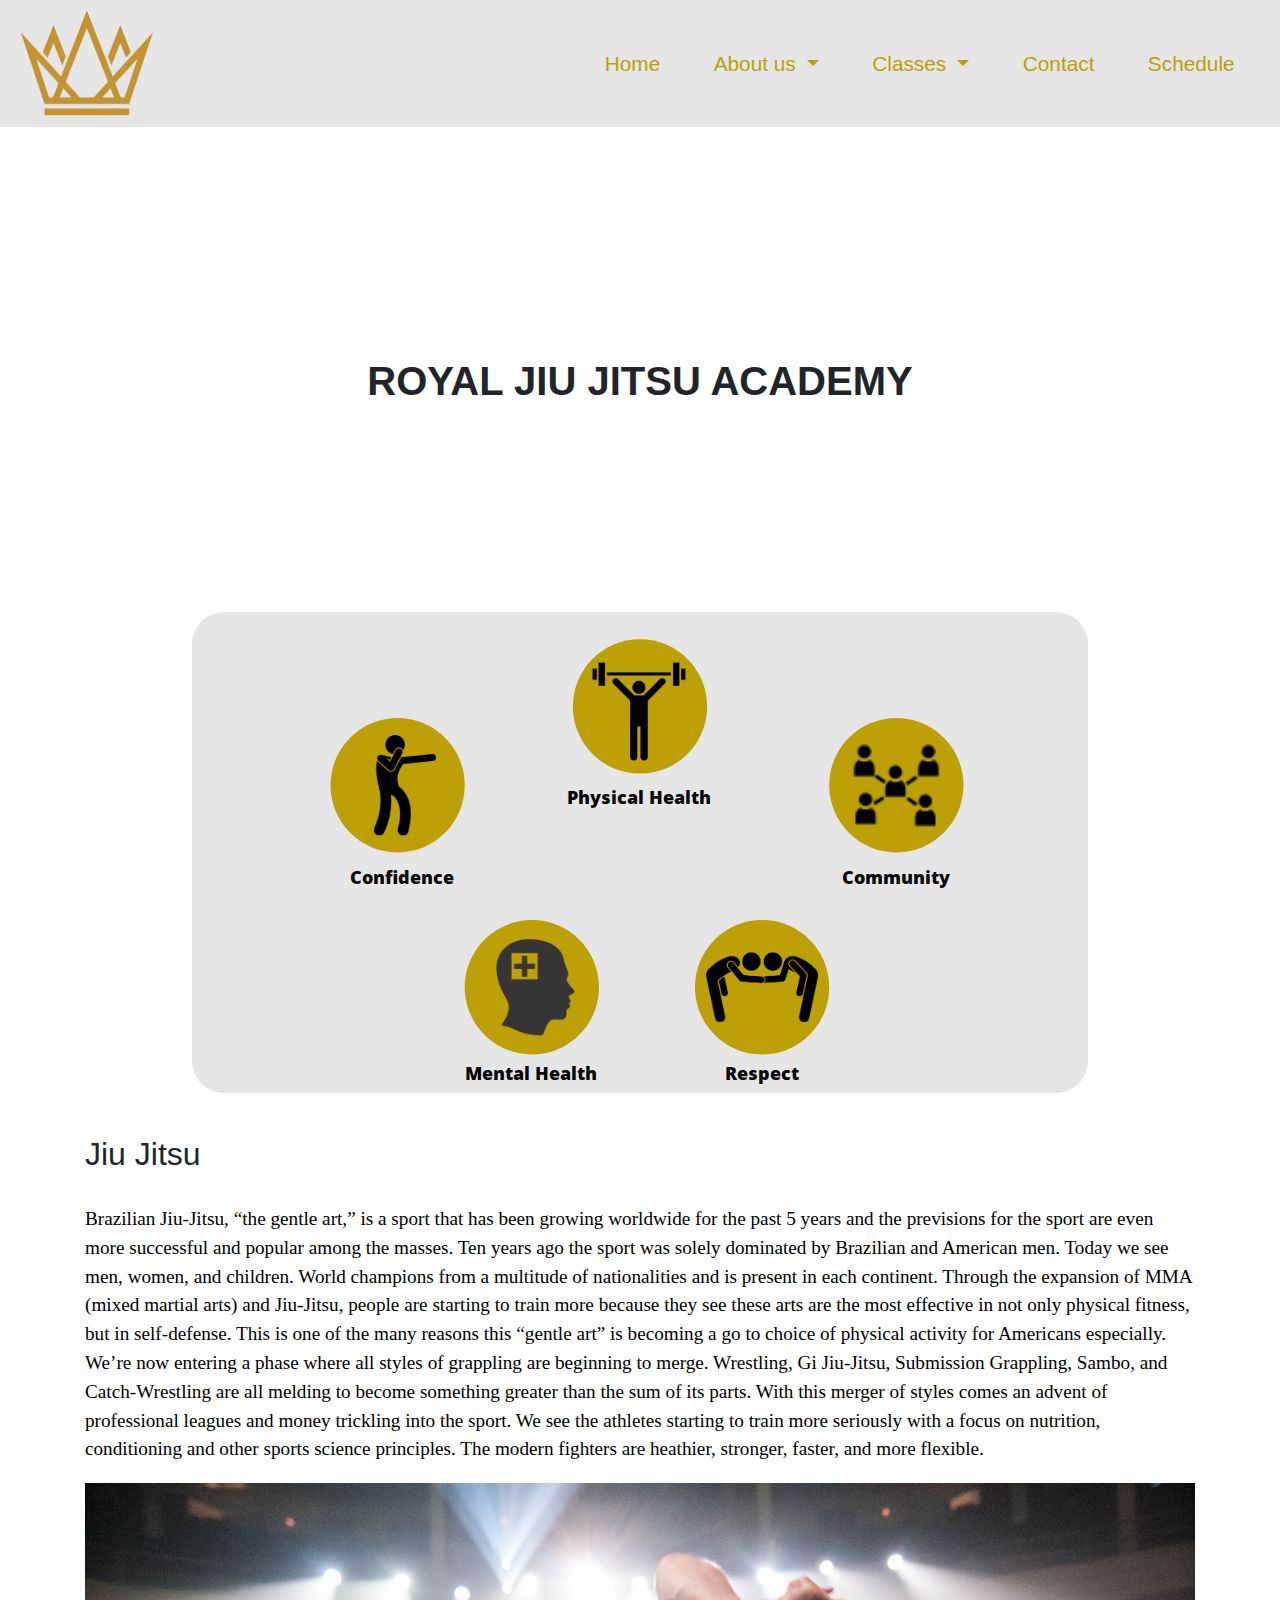
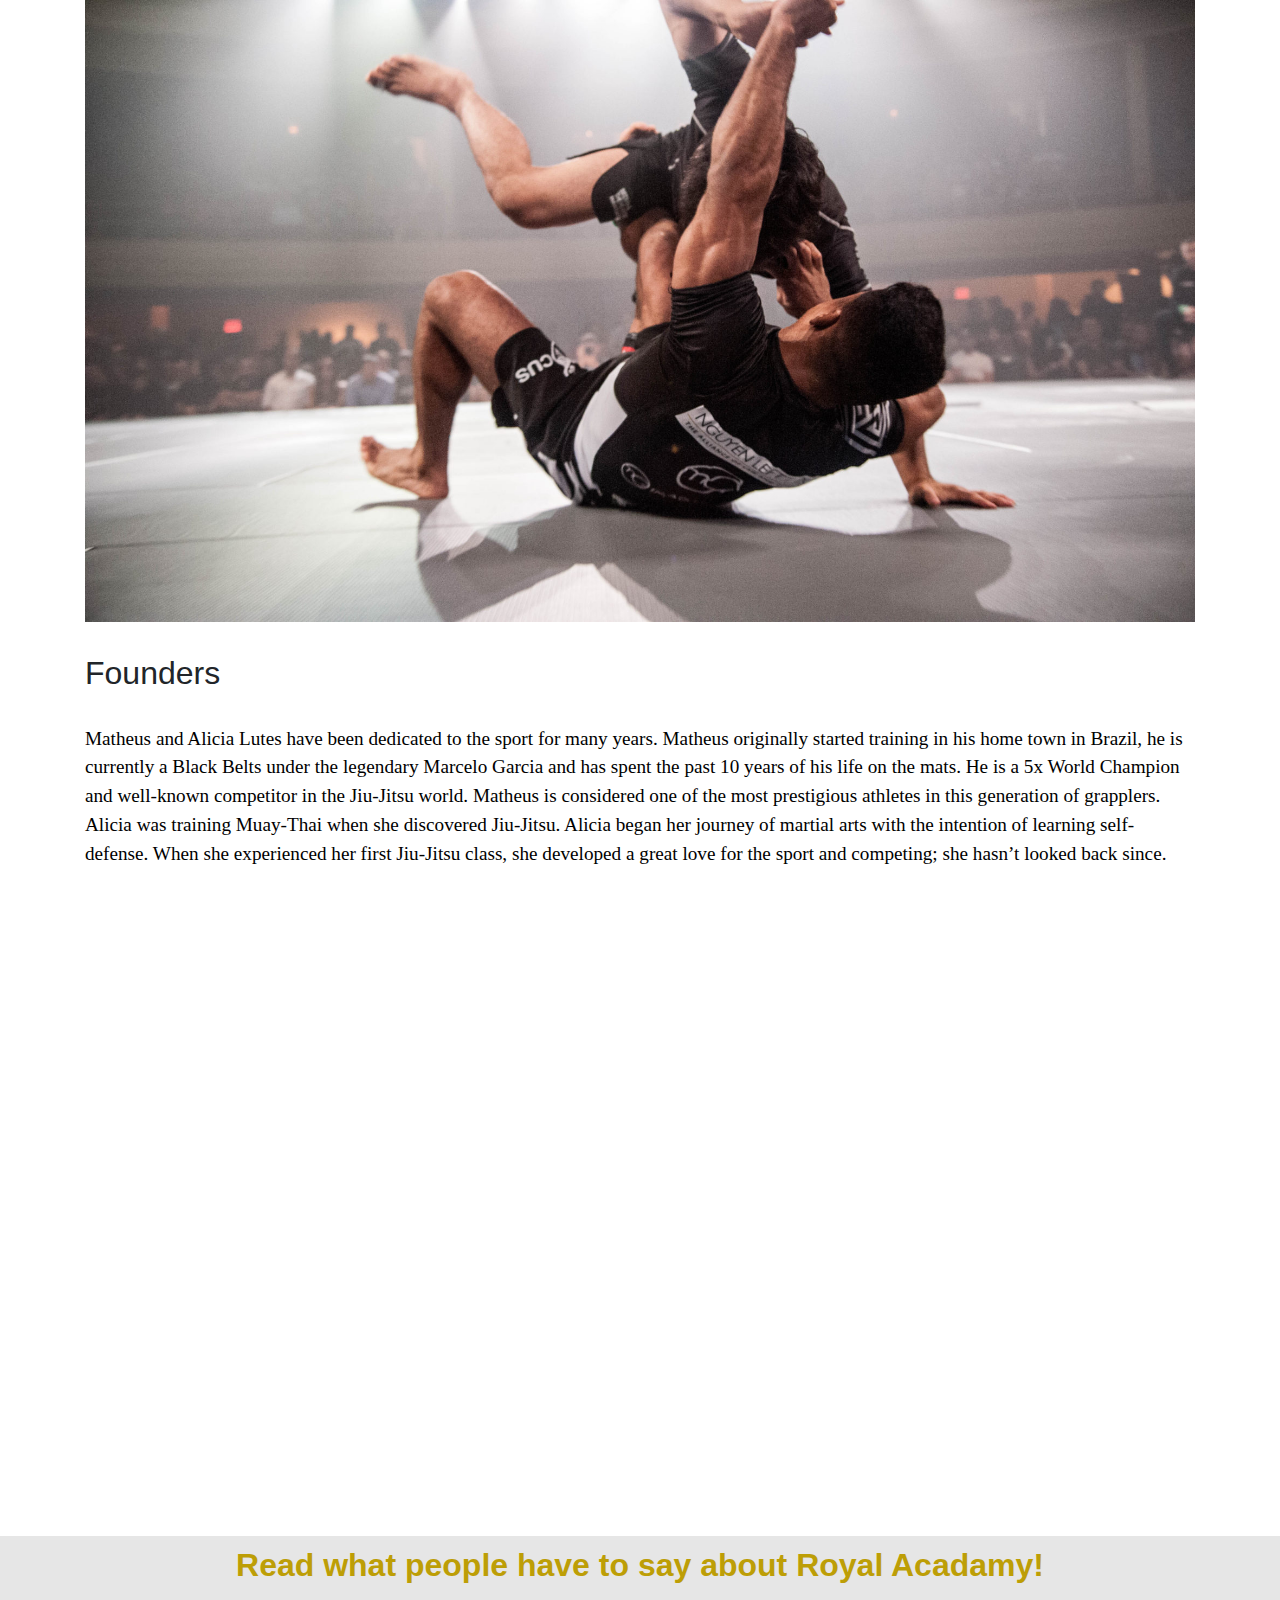
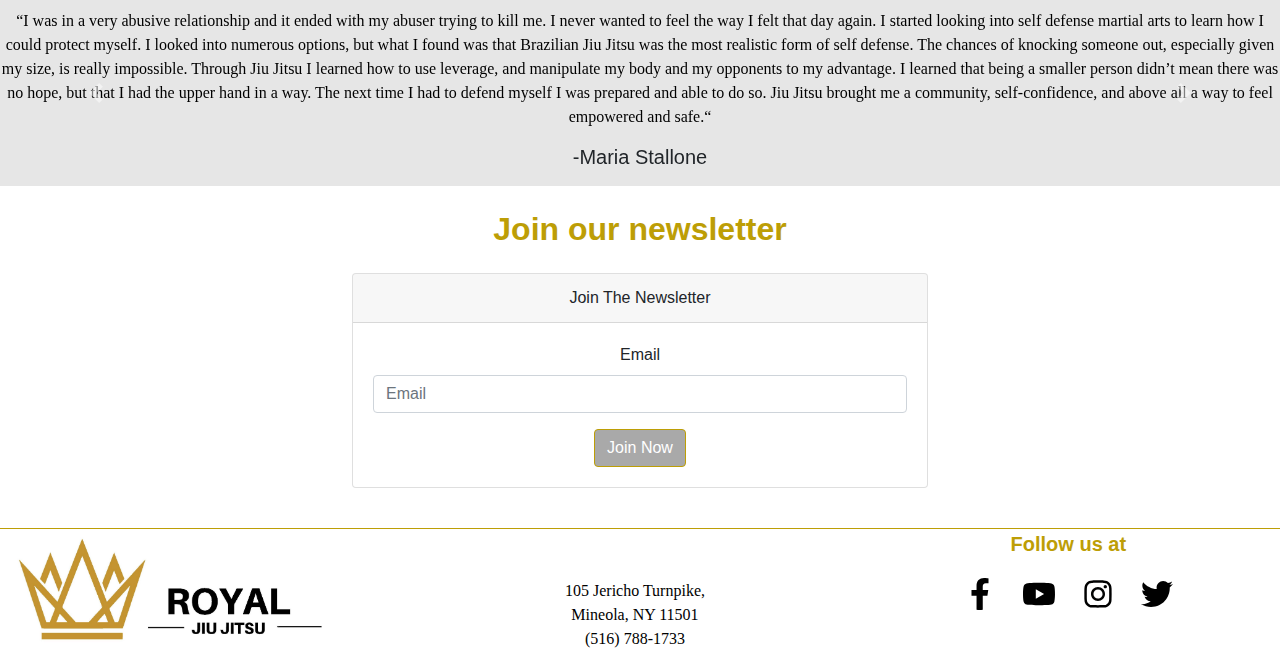
==== index.html @ 3e7973c0 "footer adjusted across all" ====
<!doctype html>
<html lang="en">

<head>
  <meta charset="utf-8">
  <title> Royal Jiu Jitsu Academy</title>
  <link rel="shortcut icon" href="./images/crown.jpg" />
  <link rel="stylesheet" href="https://stackpath.bootstrapcdn.com/bootstrap/4.4.1/css/bootstrap.min.css" integrity="sha384-Vkoo8x4CGsO3+Hhxv8T/Q5PaXtkKtu6ug5TOeNV6gBiFeWPGFN9MuhOf23Q9Ifjh" crossorigin="anonymous">
  <link rel="stylesheet" href="./main.css" />
  <script src="https://code.jquery.com/jquery-3.4.1.slim.min.js" integrity="sha384-J6qa4849blE2+poT4WnyKhv5vZF5SrPo0iEjwBvKU7imGFAV0wwj1yYfoRSJoZ+n" crossorigin="anonymous"></script>
  <script src="https://cdn.jsdelivr.net/npm/popper.js@1.16.0/dist/umd/popper.min.js" integrity="sha384-Q6E9RHvbIyZFJoft+2mJbHaEWldlvI9IOYy5n3zV9zzTtmI3UksdQRVvoxMfooAo" crossorigin="anonymous"></script>
  <script src="https://stackpath.bootstrapcdn.com/bootstrap/4.4.1/js/bootstrap.min.js" integrity="sha384-wfSDF2E50Y2D1uUdj0O3uMBJnjuUD4Ih7YwaYd1iqfktj0Uod8GCExl3Og8ifwB6" crossorigin="anonymous"></script>
  <script src="./app.js"></script>
</head>

<body>
  <!-- Start to NAV BAR -->
  <nav class="navbar navbar-expand-lg">
    <a href="./index.html" class="navbar-left"><img class="logonav" src="./images/crown-removebg-preview.png" /></a>
    <button class="navbar-toggler" type="button" data-toggle="collapse" data-target="#navbarSupportedContent" aria-controls="navbarSupportedContent" aria-expanded="false" aria-label="Toggle navigation">
      <span class="navbar-toggler-icon"></span>
      <span class="icon-bar"></span>
      <span class="icon-bar"></span>
      <span class="icon-bar"></span>
    </button>

    <div class="collapse navbar-collapse" id="navbarSupportedContent">
      <ul class="navbar-nav mr-auto">
        <li class="nav-item">
          <a class="nav-link" href="./index.html">Home</a>
        </li>
        <li class="nav-item dropdown">
          <a class="nav-link dropdown-toggle" href="#" id="navbarDropdown" role="button" data-toggle="dropdown" aria-haspopup="true" aria-expanded="false">
            About us
          </a>
          <div class="dropdown-menu" aria-labelledby="navbarDropdown">
            <a class="dropdown-item" href="./aboutWhat.html">What is Jiu Jitsu</a>
            <a class="dropdown-item" href="./academy.html">Academy</a>
            <a class="dropdown-item" href="./instructors.html">Instructors</a>
            <a class="dropdown-item" href="./marceloG.html">Marcelo Garcia Association</a>
          </div>
        </li>
        <li class="nav-item dropdown">
          <a class="nav-link dropdown-toggle" href="#" id="navbarDropdown" role="button" data-toggle="dropdown" aria-haspopup="true" aria-expanded="false">
            Classes
          </a>
          <div class="dropdown-menu" aria-labelledby="navbarDropdown">
            <a class="dropdown-item" href="./kids.html">Kids</a>
            <a class="dropdown-item" href="./adults.html">Adults</a>
          </div>
        </li>
        <li class="nav-item active">
          <a class="nav-link" href="./contact.html">Contact <span class="sr-only">(current)</span></a>
        </li>
        <li class="nav-item">
          <a class="nav-link" href="./schedule.html">Schedule</a>
        </li>
      </ul>
    </div>
  </nav>
  <!-- END OF NAV BAR -->

  <!-- BANNER PHOTO BELOW -->
  <div id="bannerPhoto"><h1 id="homePageTitle">ROYAL JIU JITSU ACADEMY</h1></div>
  <!-- <h3 style="text-align:center">ACHIEVE YOUR DREAMS</h3> -->
<!--   <div class="iconDiv">
    <div class="iconShell">
      <div class="iconHolderDiv">
        <img class="iconPhoto " src="./images/iconfinder_relationship.png" />
        <p class="iconPhotoText">Community</p>
      </div>
      <div class="iconHolderDiv">
        <img class="iconPhoto" src="./images/iconfinder_Confidence.png" />
        <p class="iconPhotoText">Confidence</p>
      </div>
      <div class="iconHolderDiv">
        <img class="iconPhoto " src="./images/iconfinder_Mental_Health.png" />
        <p class="iconPhotoText">Mental Health</p>
      </div>
      <div class="iconHolderDiv">
        <img class="iconPhoto " src="./images/iconfinder_sport-sports.png" />
        <p class="iconPhotoText">Physical Fitness</p>
      </div>
      <div class="iconHolderDiv">
        <img class="iconPhoto " src="./images/iconfinder_gesture-003.png" />
        <p class="iconPhotoText">Respect</p>
      </div>
    </div>
  </div> -->

  <div class="spiderWeb">
    <img class="img-fluid" src="./images/SpiderWeb2.svg">
  </div>

  <!-- Home Page Content -->
  <div class="container ">
    <h2 class="homepageHeader" >Jiu Jitsu</h2>
    <p class="homepageParagraph">Brazilian Jiu-Jitsu, “the gentle art,” is a sport that has been growing worldwide for the past 5 years and the previsions for the sport are even more successful and popular among the masses. Ten years ago the sport was solely dominated by Brazilian and American men. Today we see men, women, and children. World champions from a multitude of nationalities and is present in each continent. Through the expansion of MMA (mixed martial arts) and Jiu-Jitsu, people are starting to train more because they see these arts are the most effective in not only physical fitness, but in self-defense. This is one of the many reasons this “gentle art” is becoming a go to choice of physical activity for Americans especially. We’re now entering a phase where all styles of grappling are beginning to merge. Wrestling, Gi Jiu-Jitsu, Submission Grappling, Sambo, and Catch-Wrestling are all melding to become something greater than the sum of its parts. With this merger of styles comes an advent of professional leagues and money trickling into the sport. We see the athletes starting to train more seriously with a focus on nutrition, conditioning and other sports science principles. The modern fighters are heathier, stronger, faster, and more flexible.</p>

    <img src="./images/20180818_ROD7251.jpg" class="img-fluid" alt="Responsive image">

    <h2 class="homepageHeader" >Founders</h2>
    <p class="homepageParagraph">Matheus and Alicia Lutes have been dedicated to the sport for many years. Matheus originally started training in his home town in Brazil, he is currently a Black Belts under the legendary Marcelo Garcia and has spent the past 10 years of his
      life on the mats. He is a 5x World Champion and well-known competitor in the Jiu-Jitsu world. Matheus is considered one of the most prestigious athletes in this generation of grapplers. Alicia was training Muay-Thai when she discovered
      Jiu-Jitsu. Alicia began her journey of martial arts with the intention of learning self-defense. When she experienced her first Jiu-Jitsu class, she developed a great love for the sport and competing; she hasn’t looked back since.</p>
    <div class="videoWrapper">
      <iframe width="560" height="315" src="https://www.youtube.com/embed/sBckaULbaRo" frameborder="0" allow="accelerometer; autoplay; encrypted-media; gyroscope; picture-in-picture" allowfullscreen></iframe>
    </div>
  </div>

  <!-- Testimonials Container -->
  <div class="Container text-center" id="testimonialContainer">
    <h2 class="font-weight-bold my-4" id="testimonialHeader">Read what people have to say about Royal Acadamy!</h2>
    <div id="carouselControls" class="carousel slide" data-ride="carousel">
      <div class="carousel-inner" id="testimonialText" >
        <div class="carousel-item active">
          <div>
            <p>“I was in a very abusive relationship and it ended with my abuser trying to kill me. I never wanted to feel the way I felt that day again. I started looking into self defense martial arts to learn how I could protect myself. I looked into numerous options, but what I found was that Brazilian Jiu Jitsu was the most realistic form of self defense. The chances of knocking someone out, especially given my size, is really impossible. Through Jiu Jitsu I learned how to use leverage, and manipulate my body and my opponents to my advantage. I learned that being a smaller person didn’t mean there was no hope, but that I had the upper hand in a way. The next time I had to defend myself I was prepared and able to do so. Jiu Jitsu brought me a community, self-confidence, and above all a way to feel empowered and safe.“</p>
            <h5>-Maria Stallone</h5>
          </div>
        </div>
        <div class="carousel-item">
          <div>
            <p>“I was always a slower guy. I was never good at sports. I was the blunt of many bullying. My friend started to do Jiu Jitsu and of course I felt incapable. He urged me to just come and look at a class. Looking at the class turned into joining the class and I was hooked. I couldn’t believe that I could actually do this. I lost weight, gained muscle and confidence, and felt like a new person. Jiu Jitsu completely changed my life for the better (and I was never bullied again). I love the friendships I have made through this community and the support I have received. I recommend any person of any size or physical ability to just give it a try! It may change your life for the better too!”</p>
            <h5>-Mike Rogers</h5>
          </div>
        </div>
        <div class="carousel-item">
          <div>
            <p>“I was battling addiction when I first heard of Jiu Jitsu. I couldn’t get out of the crowd I was hanging out with because they were the only people who would hang out with someone like me. My family had lost hope and I lost the love of my life. That put me over the edge. I survived and overdose and again Jiu Jitsu showed itself as some sort of sign. I figured I had nothing left to loose and took a class. No one judged me. Even after they knew who I was and what I was battling, they didn’t care. I received massive support from my professors and my team. I fell on and off a few time and they still had my back and was on my side. Here I am years later and clean for 4 years straight. Jiu Jitsu and the people it brought to me literally saved my life. I know I would not be here if I didn’t take that first class.“</p>
            <h5>-Jeffery Lee</h5>
          </div>
        </div>
      </div>
      <a class="carousel-control-prev" href="#carouselControls" role="button" data-slide="prev">
        <span class="carousel-control-prev-icon" aria-hidden="true"></span>
        <span class="sr-only">Previous</span>
      </a>
      <a class="carousel-control-next" href="#carouselControls" role="button" data-slide="next">
        <span class="carousel-control-next-icon" aria-hidden="true"></span>
        <span class="sr-only">Next</span>
      </a>
    </div>
  </div>


  <!-- Newsletter Container -->
  <div class="Container text-center">
    <h2 class="font-weight-bold my-4" id="newsletterHeader">Join our newsletter</h2>
    <div class="homeNewsLetterDiv">
      <!-- User Input -->
      <div class="card text-center" style="margin:0 auto; margin-bottom:2.5em;">
        <div class="card-header">
          Join The Newsletter
        </div>
        <div class="card-body">
          <div class="form-group ">
            <label for="inputEmail4">Email</label>
            <input type="email" class="form-control" id="inputEmail4" placeholder="Email">
          </div>
          <a href="#" class="btn btn-primary">Join Now</a>
        </div>
      </div>
    </div>
  </div>


  <div class="Container footerDiv">
    <div class="row">
      <div class="col-sm">
        <div class="col-sm columns">
          <a href="#" class="navbar-left"><img class="footerlogo" src="./images/royalLogo.jpg" /></a>
        </div>
      </div>
      <div class="col-sm text-center">

        <p id="homePageAddress">
          105 Jericho Turnpike,<br />
          Mineola, NY 11501 <br />
          (516) 788-1733
        </p>

      </div>
      <div class="col-sm text-center socialmediaDiv">
        <label class="followUsAtFooter">Follow us at</label>
        <ul class="list-unstyled" id="horizontalicons">
          <li>
            <a href="https://www.facebook.com/Royal-Jiu-Jitsu-Academy-111787443727468/?modal=admin_todo_tour" target="_blank">
              <img class="footerSMicons" src="./images/iconfinder_BW_Facebook_2_glyph_svg_5305153.svg">
            </a>
          </li>
          <li>
            <a href="https://www.youtube.com/channel/UCwiW_0VGoEzo8NAWolKjRUw?disable_polymer=true" target="_blank">
              <img class="footerSMicons" src="./images/iconfinder_BW_Youtube_glyph_svg_5305164.svg">
            </a>
          </li>
          <li>
            <a href="https://www.instagram.com/royaljiujitsu_/" target="_blank">
              <img class="footerSMicons" src="./images/iconfinder_Instagram_glyph_svg_5335781.svg">
            </a>
          </li>
          <li>
            <a href="https://twitter.com/royaljiujitsu" target="_blank">
              <img class="footerSMicons" src="./images/iconfinder_BW_Twitter_glyph_svg_5305170.svg">
            </a>
          </li>
        </ul>
      </div>
    </div>
  </div>
  <!-- end of footer -->
</body>

</html>
---- main.css ----
/*Start of Root Selectors*/

body {
  background-color: white;
  overflow-x: hidden;
}

p {
  color:black;
  font-family: Montserrat;
}

a {
  color: rgb(189,158,6);
}

h3 {
  color: rgb(189,158,6);
  /* margin-left: 2em;
  padding-top: 1em; */
}

/*End of Root Selectors*/




/*Start of Classe Selectors*/

.linkDiv {
  justify-content: space-between;
}

.iconPhotoText {
color: black;
font-weight: 700;
font-size: 1.30em;
margin-top:1em;
margin-bottom:0;
}

.logonav {
  width: 25%;
  length: 25%;
}

.navbar {
  background-color: rgb(230,230,230);

}
.nav-item {
  margin:.9em;
  font-size:1.30em;
}
.footerlogo {
  width: 85%;
  height: 85%;
}

.footerDiv {
  /* position: relative; */
  background-color: white;
  color: rgb(189,158,6);
  width: 100%;
  border-top:1px solid rgb(189,158,6);
}

.btn-primary {
  background-color: darkGrey;
  border-color: rgb(189,158,6);
}

.btn-primary:hover {
  background-color: rgb(189,158,6);
}

.footerSMicons {
  width: 8%;
  height: 8%;
  margin:.7em;
}

.socialmediaDiv {
  margin-right: 10px;
}


.instructorDiv {
  display: flex;
  flex-direction: row;
  margin: 15px;
  padding: 10px;
  border-bottom: 1px solid rgb(189,158,6);
}

.instructorPhoto {
  margin-right: 25px;
}

.iconPhoto {
  height:80px;
  width:80px;
}

.bannerPhotoHeaderText {
  padding-top: 1em;
  font-size: 1.50em;
  margin-block-start: 0em;
  margin-block-end: 0em;
  margin-inline-start: 2em;
  margin-inline-end: 2em;
  color: ghostWhite;
}

.entry-content {
  color: black;
  font-weight: 100;
  font-size: 18px;
  line-height: 1.4em;
  margin-bottom: 40px;
  padding-bottom:25px;
  min-height:500px;"
  text-align: center;
}
.kidsPimagw {
  margin:0 auto;
}
.aboutWhatH3 {
  box-sizing: border-box;
  display: block;
  font-family: Montserrat, sans-serif;
  font-size: 36px;
  font-weight: 500;
  height: 38px;
  line-height: 38px;
  margin-block-end: 20px;
  margin-block-start: 20px;
  margin-bottom: 20px;
  margin-inline-end: 0px;
  margin-inline-start: 0px;
  margin-top: 20px;
  text-size-adjust: 100%;
  color: rgb(189,158,6);
  margin-top:40px;
}

.adultsh5{
  color: rgb(189,158,6);
  font-size:1.5em;
}

.iconShell {

  justify-content: space-around;
  color: rgb(189,158,6);
  display:flex;
  flex-direction:row;
  text-align:center;
  width:50%;
  margin:0 auto;
  border-radius: 15px;
}

.iconDiv {
  width: 100%;
  text-align: center;
  margin-top:1.5em;
  margin-bottom:1.5em;
}
.iconPhoto {
  margin:.2em;
}
.iconHolderDiv {
  width:200px;
  padding:1.5em 1em;
}
.btn-primary.schedule {
  width: 40%;
  display: flex;
  align-items: center;
  position: relative;
  text-align: center;
  justify-content:center;
}
.firstLastHolder {
  display: flex;
  flex-direction:row;
}

.followUsAtFooter {
  font-size:1.25em;
  font-weight:600;
}
.card {
  width: 45%;
  text-align: center;
}
.card-img-top {
  border: 0;
}

.iframe-container {
  overflow: hidden;
  /*Calculated from the aspect ration of the
  content (in case of 16:9 it is 9/16= 0.5625)*/
  padding-top: 56.25%;
  position: relative;
}

.iframe-container iframe {
  border: 0;
  height: 100%;
  left: 0;
  position: absolute;
  top: 0;
  width: 100%;
}
 .aboutWhatHolder {
  display: flex;
  flex-direction: row;
  text-align: center;
}
.aboutwhatPtag {
  /* margin:.75em 0em 1.25em 0em; */
  font-size: 1.2em;
  padding:1.25em;
}
.card-text{
  font-size: 1.2em;
}
.academyPhoto {
  width:60%;
}
.kidsLi {
  margin:1em;
}
/*
.aboutWhatInnerHolder {
  width:45%;
  margin:1em;
}
.gracePhoto {
  width:100%
} */
/*End of Classe Selectors*/



/*Start of ID Selectors*/
#newsletterHeader {
  color: rgb(189,158,6);
}

#horizontalicons li {
  display: inline;
}

#homePageTitle {
  text-align: center;
  padding: 230px;
  font-weight: bold;
}

#bannerPhoto {
  background-image: url(./images/main_hero_photo.jpg);
  height: 475px;
  background-position: center;
  background-repeat: no-repeat;
  background-size: cover;
  position: relative;
}

#homeContactDiv {
  text-align: center;
}

#hero {
  min-height: 400px;
  height: 50vh;
  background-size: cover;
  background-position: center top;
}

#AboutWhatbannerPhoto {
  background-image: url("./images/armbarphoto.jpeg");
  height: 400px;
  background-repeat: no-repeat;
  background-position: center;
  background-size: cover;
  position: relative;
  margin-bottom: 30px;
}
#kidsbannerPhoto{
  background-image: url("./images/matheusLuna.jpg");
  height: 450px;
  background-repeat: no-repeat;
  background-position: center;
  background-size: cover;
  position: relative;
  margin-bottom: 30px;
}

#AdultsbannerPhoto {
  background-image: url("./images/04A66DC5-A59E-4F92-B5BE-CD265A68C2E3.jpg");
  height: 338.5px;
  background-repeat: no-repeat;
  background-size: cover;
  position: relative;
  margin-bottom: 30px;
}

#homePageAddress {
  margin:50px 0 0 0;
  color: black;
}

#contactPageCardDiv {
  display:flex;
  flex-direction:row;
  margin:25px;
  justify-content:space-around;
  min-height:600px;
}

#contactPageAddress {
  position: absolute;
  bottom: 0;
  color: black;
  /* border:1px solid black; */
}

#scheduleHeaderText {
  color: rgb(189,158,6);
  margin-bottom: 20px;
  text-align: center;
}

#associationPageDiv {
  min-height: 600px;
}

#associationContentPtag {
  color:black;
  border-top: 1px solid rgb(189,158,6);
  padding-top: 35px;
  font-size: 1.2em;
}

#associationContentImg {
  text-align: center;
  margin:3em 0;
  padding-bottom: 3em;
  border-bottom: 1px solid rgb(189,158,6);
}

#associationContentImg img {
  margin-top: 2em;
}

#kidsPagePtag {
  padding-top: 1.5em 2em;
  color:black;
  font-size: 1.1em;
}

#kidsPageBullets {
  display: flex;
  flex-direction: row;
  justify-content: space-around;
  padding-top: 3em;
}

#kidsPageBullets ul li strong {
  color: rgb(189,158,6);
  font-size: 1.25em;
}

/*End of ID Selectors*/

.contactForm {
  margin: 1em;
}

#academyPagePtag {
  color: black;

  padding: 1em;
  padding-top: 0em;
  font-size: 1.3em;
}
#academyPagePtag2 {
  color: black;

  padding: 1.5em 1em;
  font-size: 1.3em;
}

#PageH3 {
  margin-top: 40px;
}

#adultColDiv {
  height:450px;
  padding-top:35px;
  margin: 25px 0;
}

#adultPics {
  width:50%;
  text-align:center;
}

#adultPics img {
  width: 300px;
}

#adultColLeft {
  width:50%;
  text-align:center;
}

#adultColRight {
  width: 50%;
}

.videoWrapper {
  position: relative;
  padding-bottom: 56.25%; /* 16:9 */
  height: 0;
}
.videoWrapper iframe {
  position: absolute;
  top: 0;
  left: 0;
  width: 100%;
  height: 100%;
}
.homeNewsLetterDiv {
  text-align: center;
  margin:0 auto;
}

.spiderWeb {
  text-align: center;
}

.spiderWeb img {
  width: 70%;
  background-color: rgb(230,230,230);
  margin:10px;
  border-radius: 2em;"
}

@media (max-width: 770px) {
  #adultColDiv {
    text-align: center;
    display: inline;
    margin:0 auto;
  }
  .row{
    display: inline;
    text-align: center;
  }
}

#testimonialText {
  text-align: center;
  width: 100%;
}

#testimonialHeader {
  padding-top: 10px;
  color: rgb(189,158,6);
}

#testimonialContainer {
 background-color: rgb(230,230,230);
 padding-bottom: 10px;
 height: 250px;

}

.carousel-control-prev {
}
.homepageParagraph {
  font-size: 1.2em;
  margin-bottom:1em;
  margin-top:1em;
}
.homepageHeader{
  margin:1em 0;
}
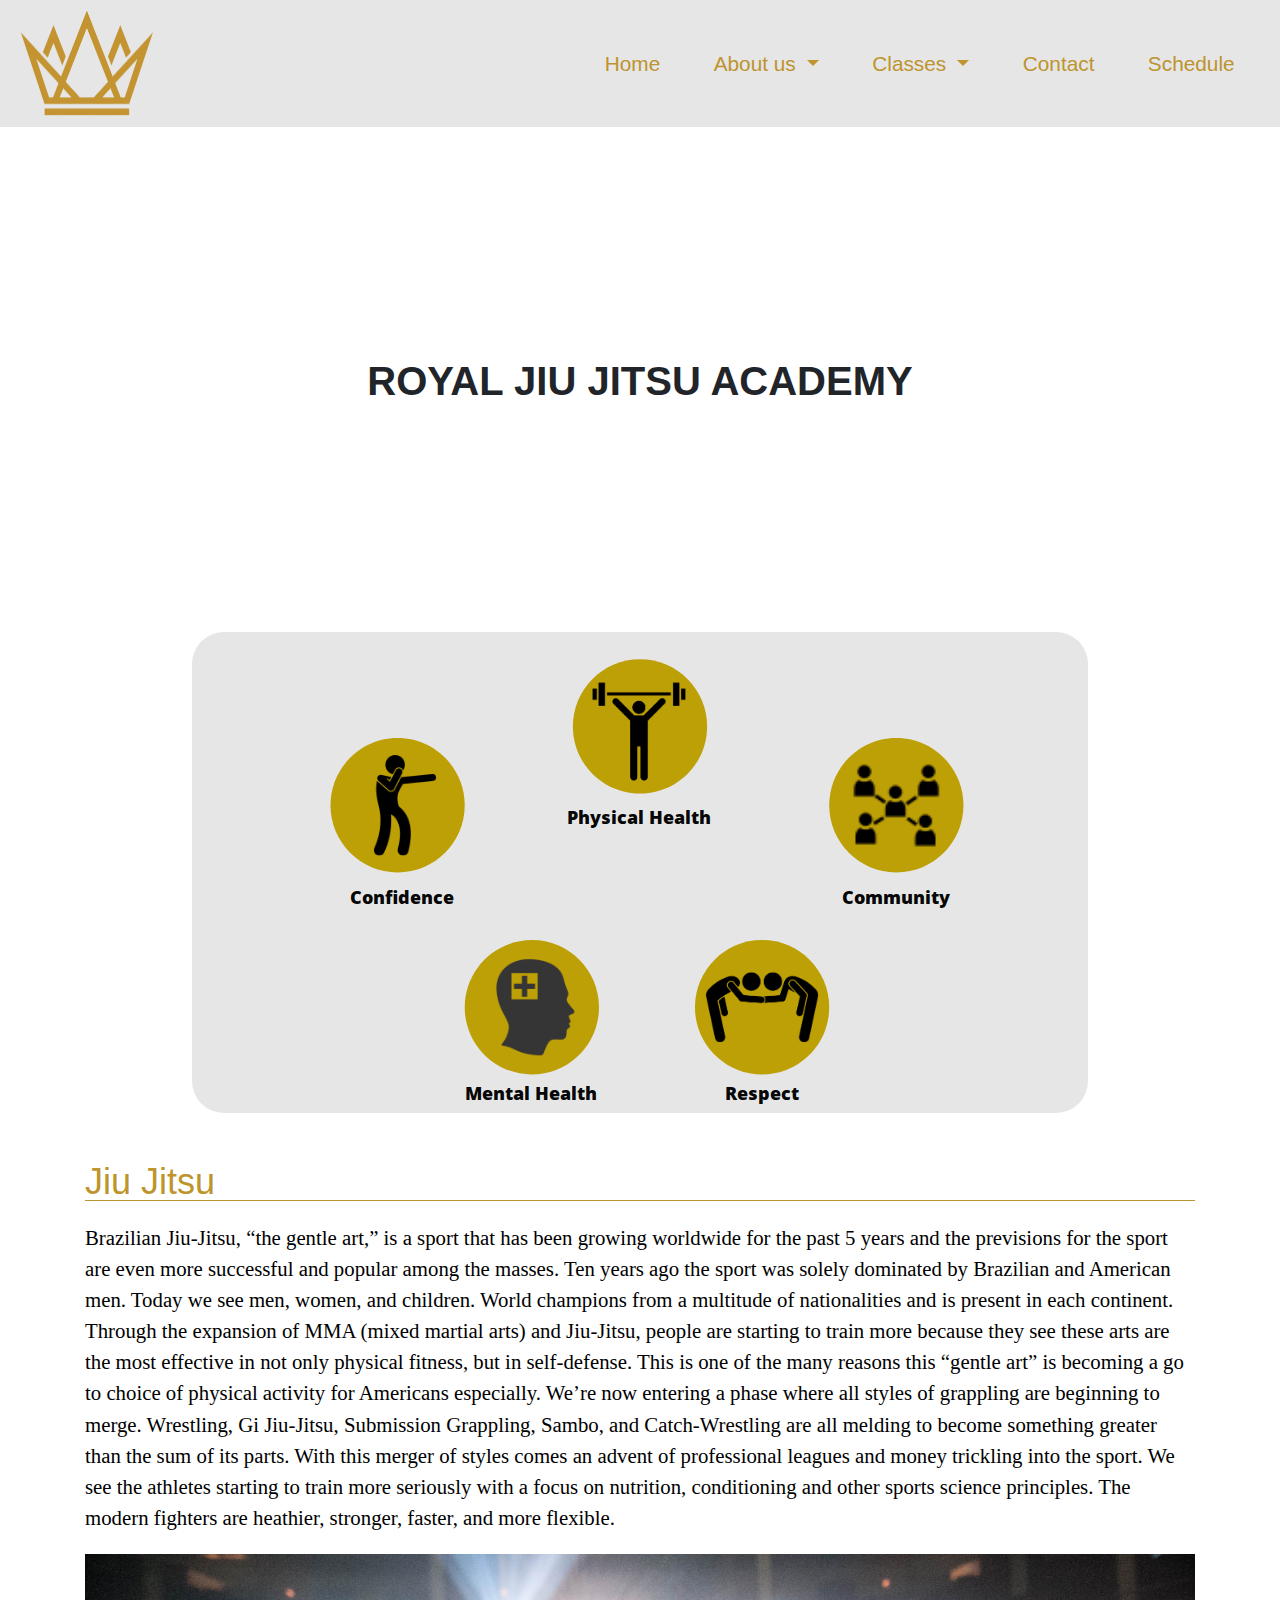
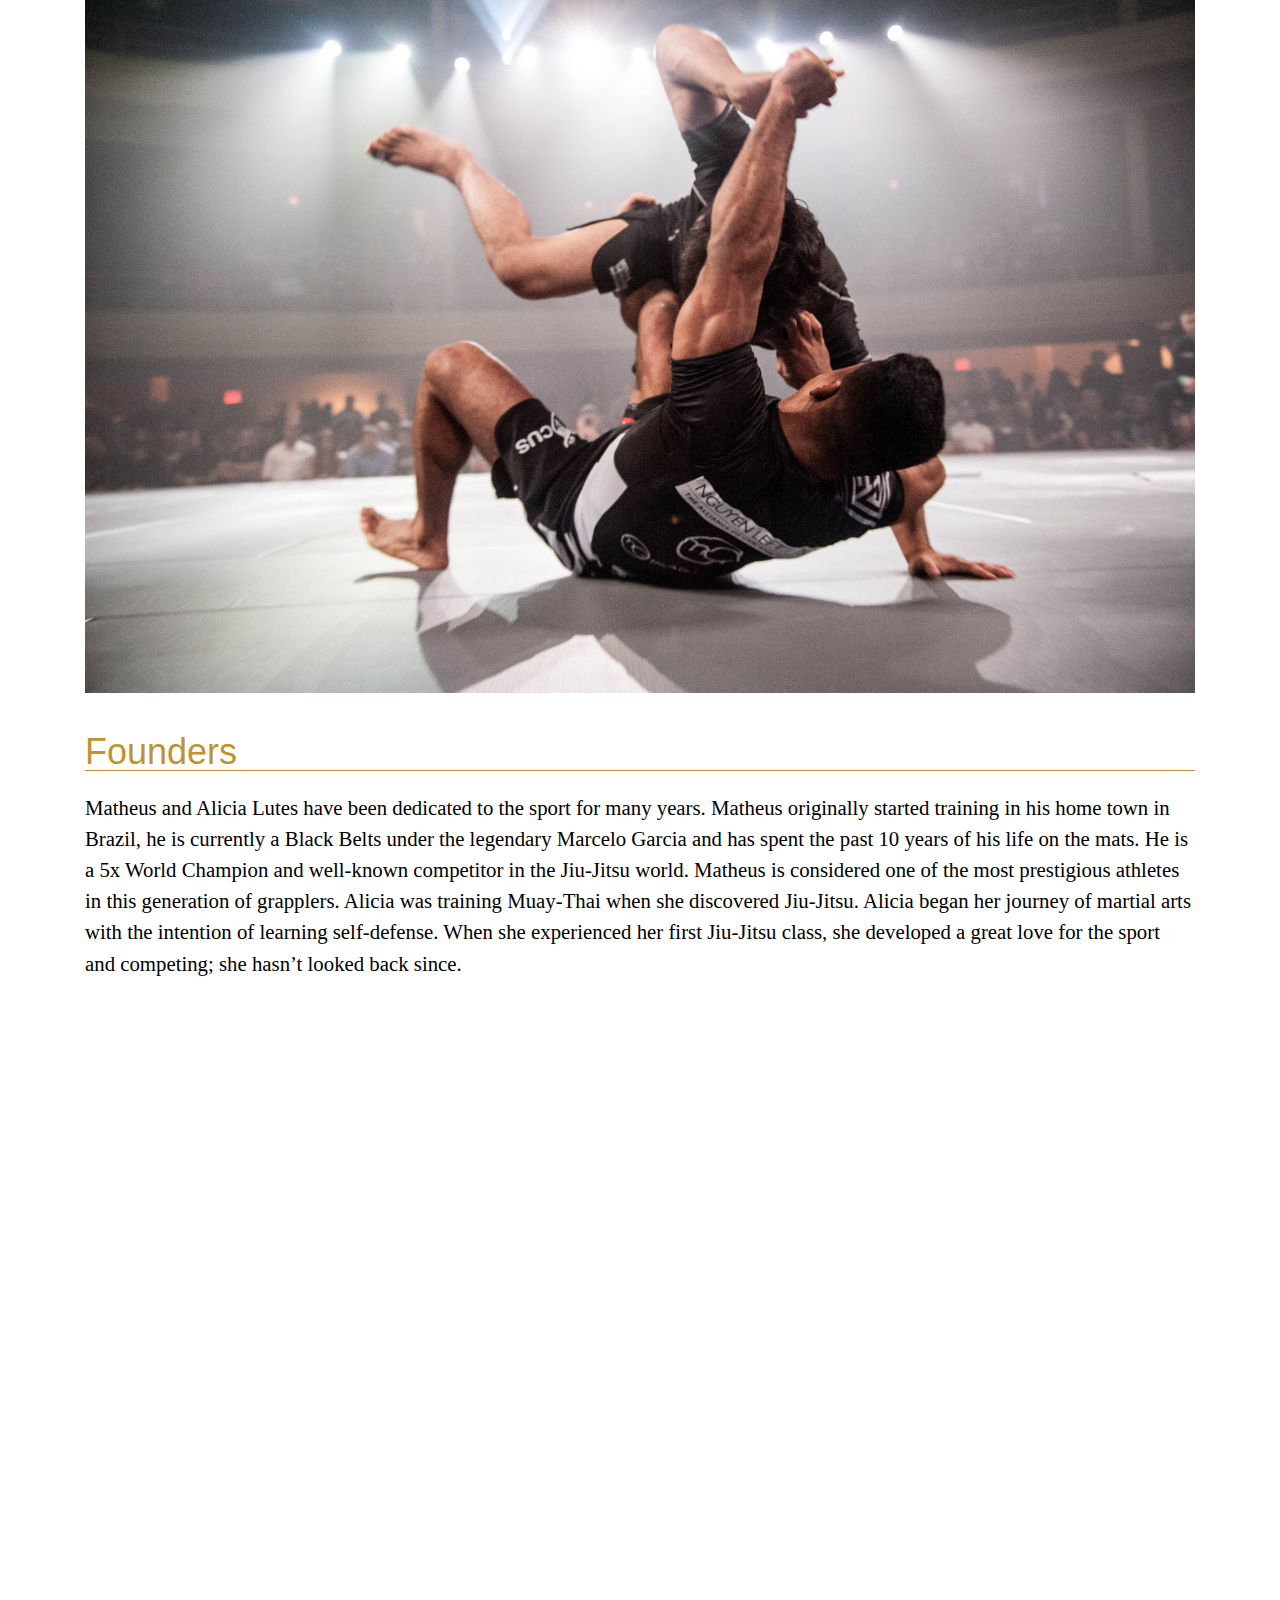
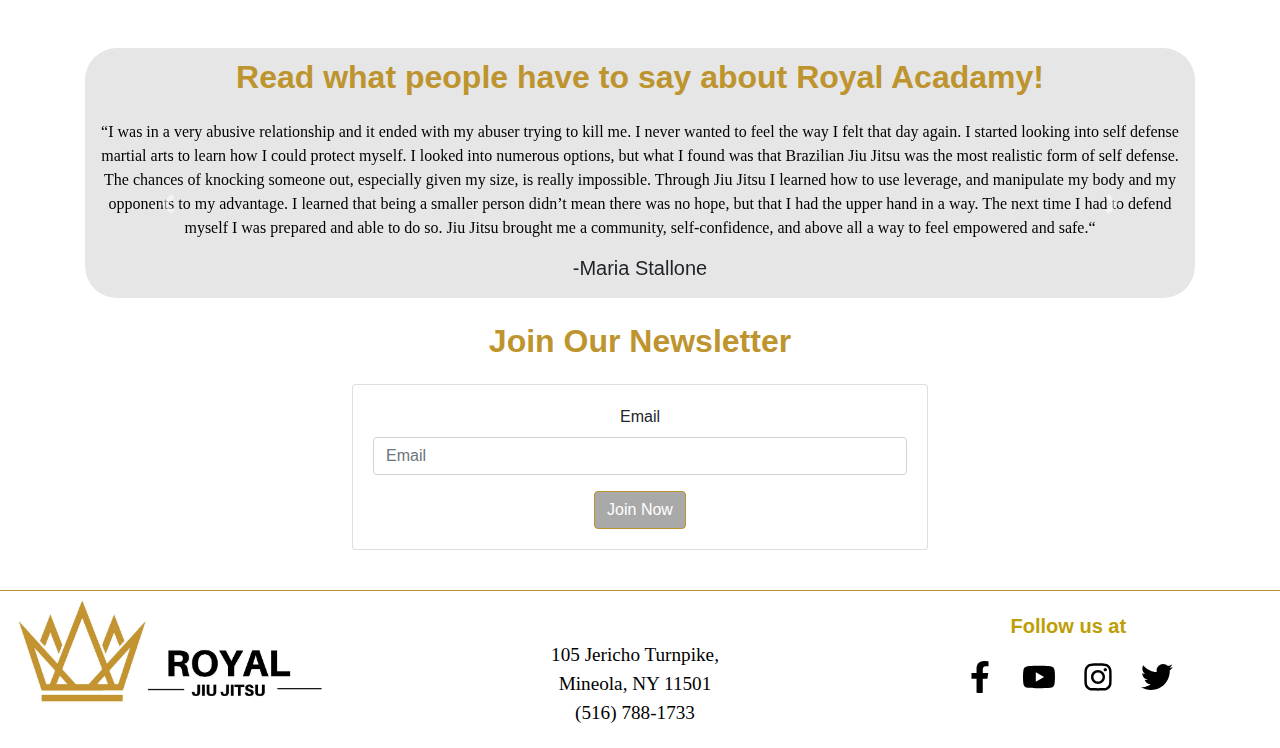
==== commit 710acdc8: "Many small CSS fixes" ====
--- a/index.html
+++ b/index.html
@@ -17,7 +17,7 @@
   <!-- Start to NAV BAR -->
   <nav class="navbar navbar-expand-lg">
     <a href="./index.html" class="navbar-left"><img class="logonav" src="./images/crown-removebg-preview.png" /></a>
-    <button class="navbar-toggler" type="button" data-toggle="collapse" data-target="#navbarSupportedContent" aria-controls="navbarSupportedContent" aria-expanded="false" aria-label="Toggle navigation">
+    <button class="navbar-toggler" type="button" data-toggle="collapse" data-target="#navbarSupportedContent" aria-controls="navbarSupportedContent" aria-expanded="false" aria-label="Toggle navigation" value="MENU">
       <span class="navbar-toggler-icon"></span>
       <span class="icon-bar"></span>
       <span class="icon-bar"></span>
@@ -89,7 +89,7 @@
   </div> -->
 
   <div class="spiderWeb">
-    <img class="img-fluid" src="./images/SpiderWeb2.svg">
+    <img class="img-fluid" src="./images/SpiderWeb2.svg" style="margin-top: 30px;">
   </div>
 
   <!-- Home Page Content -->
@@ -104,55 +104,52 @@
       life on the mats. He is a 5x World Champion and well-known competitor in the Jiu-Jitsu world. Matheus is considered one of the most prestigious athletes in this generation of grapplers. Alicia was training Muay-Thai when she discovered
       Jiu-Jitsu. Alicia began her journey of martial arts with the intention of learning self-defense. When she experienced her first Jiu-Jitsu class, she developed a great love for the sport and competing; she hasn’t looked back since.</p>
     <div class="videoWrapper">
-      <iframe width="560" height="315" src="https://www.youtube.com/embed/sBckaULbaRo" frameborder="0" allow="accelerometer; autoplay; encrypted-media; gyroscope; picture-in-picture" allowfullscreen></iframe>
-    </div>
-  </div>
-
-  <!-- Testimonials Container -->
-  <div class="Container text-center" id="testimonialContainer">
-    <h2 class="font-weight-bold my-4" id="testimonialHeader">Read what people have to say about Royal Acadamy!</h2>
-    <div id="carouselControls" class="carousel slide" data-ride="carousel">
-      <div class="carousel-inner" id="testimonialText" >
-        <div class="carousel-item active">
-          <div>
-            <p>“I was in a very abusive relationship and it ended with my abuser trying to kill me. I never wanted to feel the way I felt that day again. I started looking into self defense martial arts to learn how I could protect myself. I looked into numerous options, but what I found was that Brazilian Jiu Jitsu was the most realistic form of self defense. The chances of knocking someone out, especially given my size, is really impossible. Through Jiu Jitsu I learned how to use leverage, and manipulate my body and my opponents to my advantage. I learned that being a smaller person didn’t mean there was no hope, but that I had the upper hand in a way. The next time I had to defend myself I was prepared and able to do so. Jiu Jitsu brought me a community, self-confidence, and above all a way to feel empowered and safe.“</p>
-            <h5>-Maria Stallone</h5>
+      <iframe width="560" height="315" src="https://www.youtube.com/embed/tZVr5afl-no" frameborder="0" allow="accelerometer; autoplay; encrypted-media; gyroscope; picture-in-picture" allowfullscreen></iframe>
+    </div>
+    <!-- Testimonials Container -->
+    <div class="Container text-center" id="testimonialContainer">
+      <h2 class="font-weight-bold my-4" id="testimonialHeader">Read what people have to say about Royal Acadamy!</h2>
+      <div id="carouselControls" class="carousel slide" data-ride="carousel">
+        <div class="carousel-inner" id="testimonialText" >
+          <div class="carousel-item active">
+            <div>
+              <p id="testimonialTextPTag">“I was in a very abusive relationship and it ended with my abuser trying to kill me. I never wanted to feel the way I felt that day again. I started looking into self defense martial arts to learn how I could protect myself. I looked into numerous options, but what I found was that Brazilian Jiu Jitsu was the most realistic form of self defense. The chances of knocking someone out, especially given my size, is really impossible. Through Jiu Jitsu I learned how to use leverage, and manipulate my body and my opponents to my advantage. I learned that being a smaller person didn’t mean there was no hope, but that I had the upper hand in a way. The next time I had to defend myself I was prepared and able to do so. Jiu Jitsu brought me a community, self-confidence, and above all a way to feel empowered and safe.“</p>
+              <h5>-Maria Stallone</h5>
+            </div>
+          </div>
+          <div class="carousel-item">
+            <div>
+              <p id="testimonialTextPTag">“I was always a slower guy. I was never good at sports. I was the blunt of many bullying. My friend started to do Jiu Jitsu and of course I felt incapable. He urged me to just come and look at a class. Looking at the class turned into joining the class and I was hooked. I couldn’t believe that I could actually do this. I lost weight, gained muscle and confidence, and felt like a new person. Jiu Jitsu completely changed my life for the better (and I was never bullied again). I love the friendships I have made through this community and the support I have received. I recommend any person of any size or physical ability to just give it a try! It may change your life for the better too!”</p>
+              <h5>-Mike Rogers</h5>
+            </div>
+          </div>
+          <div class="carousel-item">
+            <div>
+              <p id="testimonialTextPTag">“I was battling addiction when I first heard of Jiu Jitsu. I couldn’t get out of the crowd I was hanging out with because they were the only people who would hang out with someone like me. My family had lost hope and I lost the love of my life. That put me over the edge. I survived and overdose and again Jiu Jitsu showed itself as some sort of sign. I figured I had nothing left to loose and took a class. No one judged me. Even after they knew who I was and what I was battling, they didn’t care. I received massive support from my professors and my team. I fell on and off a few time and they still had my back and was on my side. Here I am years later and clean for 4 years straight. Jiu Jitsu and the people it brought to me literally saved my life. I know I would not be here if I didn’t take that first class.“</p>
+              <h5>-Jeffery Lee</h5>
+            </div>
           </div>
         </div>
-        <div class="carousel-item">
-          <div>
-            <p>“I was always a slower guy. I was never good at sports. I was the blunt of many bullying. My friend started to do Jiu Jitsu and of course I felt incapable. He urged me to just come and look at a class. Looking at the class turned into joining the class and I was hooked. I couldn’t believe that I could actually do this. I lost weight, gained muscle and confidence, and felt like a new person. Jiu Jitsu completely changed my life for the better (and I was never bullied again). I love the friendships I have made through this community and the support I have received. I recommend any person of any size or physical ability to just give it a try! It may change your life for the better too!”</p>
-            <h5>-Mike Rogers</h5>
-          </div>
-        </div>
-        <div class="carousel-item">
-          <div>
-            <p>“I was battling addiction when I first heard of Jiu Jitsu. I couldn’t get out of the crowd I was hanging out with because they were the only people who would hang out with someone like me. My family had lost hope and I lost the love of my life. That put me over the edge. I survived and overdose and again Jiu Jitsu showed itself as some sort of sign. I figured I had nothing left to loose and took a class. No one judged me. Even after they knew who I was and what I was battling, they didn’t care. I received massive support from my professors and my team. I fell on and off a few time and they still had my back and was on my side. Here I am years later and clean for 4 years straight. Jiu Jitsu and the people it brought to me literally saved my life. I know I would not be here if I didn’t take that first class.“</p>
-            <h5>-Jeffery Lee</h5>
-          </div>
-        </div>
-      </div>
-      <a class="carousel-control-prev" href="#carouselControls" role="button" data-slide="prev">
-        <span class="carousel-control-prev-icon" aria-hidden="true"></span>
-        <span class="sr-only">Previous</span>
-      </a>
-      <a class="carousel-control-next" href="#carouselControls" role="button" data-slide="next">
-        <span class="carousel-control-next-icon" aria-hidden="true"></span>
-        <span class="sr-only">Next</span>
-      </a>
-    </div>
-  </div>
+        <a class="carousel-control-prev" href="#carouselControls" role="button" data-slide="prev">
+          <span class="carousel-control-prev-icon" aria-hidden="true"></span>
+          <span class="sr-only">Previous</span>
+        </a>
+        <a class="carousel-control-next" href="#carouselControls" role="button" data-slide="next">
+          <span class="carousel-control-next-icon" aria-hidden="true"></span>
+          <span class="sr-only">Next</span>
+        </a>
+      </div>
+    </div>
+  </div>
+
 
 
   <!-- Newsletter Container -->
   <div class="Container text-center">
-    <h2 class="font-weight-bold my-4" id="newsletterHeader">Join our newsletter</h2>
+    <h2 class="font-weight-bold my-4" id="newsletterHeader">Join Our Newsletter</h2>
     <div class="homeNewsLetterDiv">
       <!-- User Input -->
       <div class="card text-center" style="margin:0 auto; margin-bottom:2.5em;">
-        <div class="card-header">
-          Join The Newsletter
-        </div>
         <div class="card-body">
           <div class="form-group ">
             <label for="inputEmail4">Email</label>
@@ -182,7 +179,7 @@
 
       </div>
       <div class="col-sm text-center socialmediaDiv">
-        <label class="followUsAtFooter">Follow us at</label>
+        <label class="followUsAtFooter" style="margin-top: 20px">Follow us at</label>
         <ul class="list-unstyled" id="horizontalicons">
           <li>
             <a href="https://www.facebook.com/Royal-Jiu-Jitsu-Academy-111787443727468/?modal=admin_todo_tour" target="_blank">
@@ -190,7 +187,7 @@
             </a>
           </li>
           <li>
-            <a href="https://www.youtube.com/channel/UCwiW_0VGoEzo8NAWolKjRUw?disable_polymer=true" target="_blank">
+            <a href="https://www.youtube.com/channel/UCGnTZYpXWmT4Bi575TL-X8g/featured" target="_blank">
               <img class="footerSMicons" src="./images/iconfinder_BW_Youtube_glyph_svg_5305164.svg">
             </a>
           </li>
@@ -210,5 +207,4 @@
   </div>
   <!-- end of footer -->
 </body>
-
 </html>
--- a/main.css
+++ b/main.css
@@ -8,14 +8,15 @@
 p {
   color:black;
   font-family: Montserrat;
+  font-size: 1.2em;
 }
 
 a {
-  color: rgb(189,158,6);
+  color: rgb(189,148,45);
 }
 
 h3 {
-  color: rgb(189,158,6);
+  color: rgb(189,148,45);
   /* margin-left: 2em;
   padding-top: 1em; */
 }
@@ -48,6 +49,15 @@
   background-color: rgb(230,230,230);
 
 }
+/*Need to be fixed cant see it*/
+/*.navbar-toggler {
+  color: rgb(189,158,40);
+}*/
+
+.navbar-toggler-icon {
+  background-color: rgb(189,148,40);  
+}
+
 .nav-item {
   margin:.9em;
   font-size:1.30em;
@@ -62,16 +72,16 @@
   background-color: white;
   color: rgb(189,158,6);
   width: 100%;
-  border-top:1px solid rgb(189,158,6);
+  border-top:1px solid rgb(189,148,45);
 }
 
 .btn-primary {
   background-color: darkGrey;
-  border-color: rgb(189,158,6);
+  border-color: rgb(189,148,45);
 }
 
 .btn-primary:hover {
-  background-color: rgb(189,158,6);
+  background-color: rgb(189,148,45);
 }
 
 .footerSMicons {
@@ -90,7 +100,7 @@
   flex-direction: row;
   margin: 15px;
   padding: 10px;
-  border-bottom: 1px solid rgb(189,158,6);
+  border-bottom: 1px solid rgb(189,148,45);
 }
 
 .instructorPhoto {
@@ -140,19 +150,20 @@
   margin-inline-start: 0px;
   margin-top: 20px;
   text-size-adjust: 100%;
-  color: rgb(189,158,6);
+  color: rgb(189,148,45);
   margin-top:40px;
+  border-bottom:1px solid rgb(189,148,45);
 }
 
 .adultsh5{
-  color: rgb(189,158,6);
+  color: rgb(189,148,45);
   font-size:1.5em;
 }
 
 .iconShell {
 
   justify-content: space-around;
-  color: rgb(189,158,6);
+  color: rgb(189,158,45);
   display:flex;
   flex-direction:row;
   text-align:center;
@@ -248,7 +259,7 @@
 
 /*Start of ID Selectors*/
 #newsletterHeader {
-  color: rgb(189,158,6);
+  color: rgb(189,148,45);
 }
 
 #horizontalicons li {
@@ -310,7 +321,7 @@
 }
 
 #homePageAddress {
-  margin:50px 0 0 0;
+  margin:50px 0 20px 0;
   color: black;
 }
 
@@ -330,7 +341,7 @@
 }
 
 #scheduleHeaderText {
-  color: rgb(189,158,6);
+  color: rgb(189,148,45);
   margin-bottom: 20px;
   text-align: center;
 }
@@ -341,7 +352,7 @@
 
 #associationContentPtag {
   color:black;
-  border-top: 1px solid rgb(189,158,6);
+  border-top: 1px solid rgb(189,148,48);
   padding-top: 35px;
   font-size: 1.2em;
 }
@@ -350,7 +361,7 @@
   text-align: center;
   margin:3em 0;
   padding-bottom: 3em;
-  border-bottom: 1px solid rgb(189,158,6);
+  border-bottom: 1px solid rgb(189,148,46);
 }
 
 #associationContentImg img {
@@ -371,7 +382,7 @@
 }
 
 #kidsPageBullets ul li strong {
-  color: rgb(189,158,6);
+  color: rgb(189,148,45);
   font-size: 1.25em;
 }
 
@@ -448,7 +459,7 @@
   width: 70%;
   background-color: rgb(230,230,230);
   margin:10px;
-  border-radius: 2em;"
+  border-radius: 2em;
 }
 
 @media (max-width: 770px) {
@@ -470,23 +481,72 @@
 
 #testimonialHeader {
   padding-top: 10px;
-  color: rgb(189,158,6);
+  color: rgb(189,148,45);
 }
 
 #testimonialContainer {
  background-color: rgb(230,230,230);
  padding-bottom: 10px;
  height: 250px;
-
+ border-radius: 2em;
+
+}
+@media (max-width: 1200px) {
+  #testimonialContainer {
+    background-color: rgb(230,230,230);
+    padding-bottom: 10px;
+    height: 275px;
+    border-radius: 2em;
+  }
+}
+
+@media (max-width: 995px) {
+  #testimonialContainer {
+    background-color: rgb(230,230,230);
+    padding-bottom: 10px;
+    height: 375px;
+    border-radius: 2em;
+  }
+}
+
+
+@media (max-width: 770px) {
+  #testimonialContainer {
+    background-color: rgb(230,230,230);
+    padding-bottom: 10px;
+    height: 450px;
+    border-radius: 2em;
+  }
+}
+
+#testimonialTextPTag {
+  padding: 0px 10px 0px 10px;
+  font-size: 1em;
 }
 
 .carousel-control-prev {
 }
 .homepageParagraph {
-  font-size: 1.2em;
+  font-size: 1.3em;
   margin-bottom:1em;
   margin-top:1em;
 }
 .homepageHeader{
-  margin:1em 0;
-}
+  box-sizing: border-box;
+  display: block;
+  font-family: Montserrat, sans-serif;
+  font-size: 36px;
+  font-weight: 500;
+  height: 38px;
+  line-height: 38px;
+  margin-block-end: 20px;
+  margin-block-start: 20px;
+  margin-bottom: 20px;
+  margin-inline-end: 0px;
+  margin-inline-start: 0px;
+  margin-top: 20px;
+  text-size-adjust: 100%;
+  color: rgb(189,148,45);
+  margin-top:40px;
+  border-bottom:1px solid rgb(189,148,45);
+}
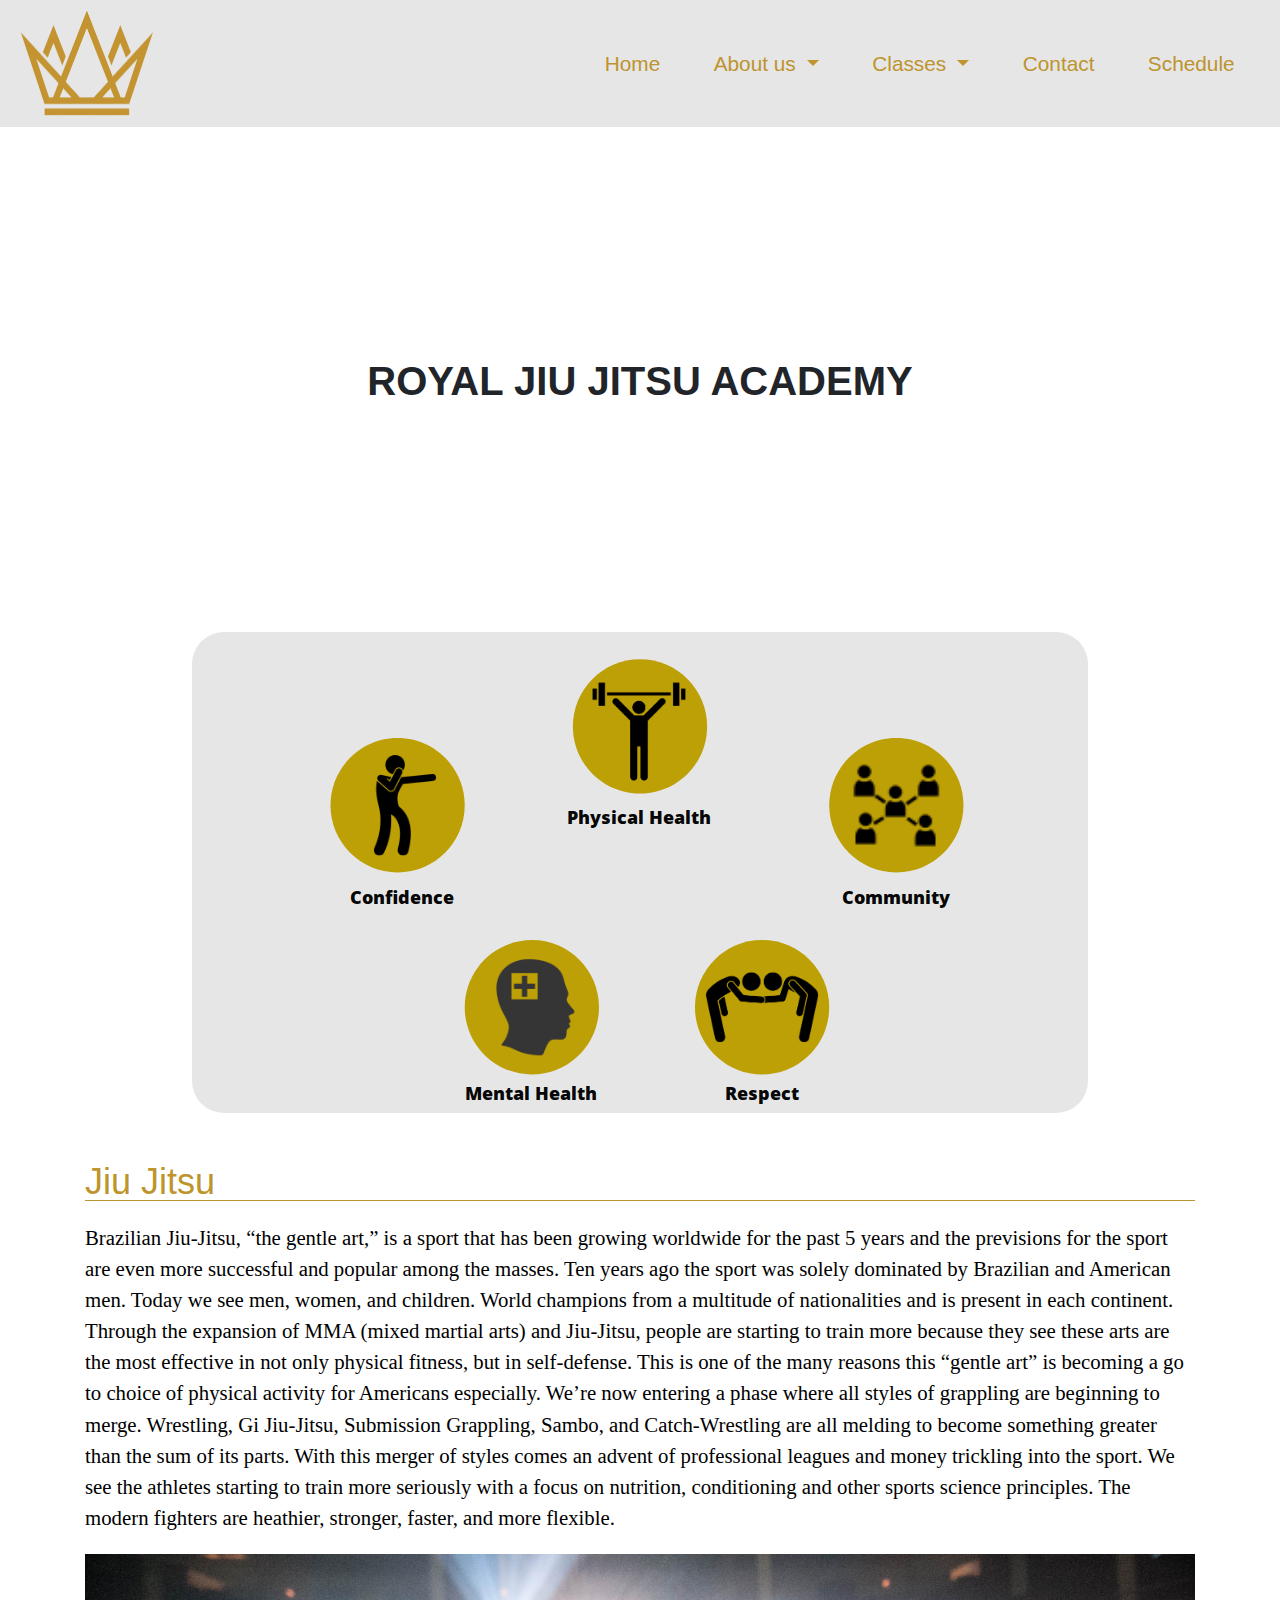
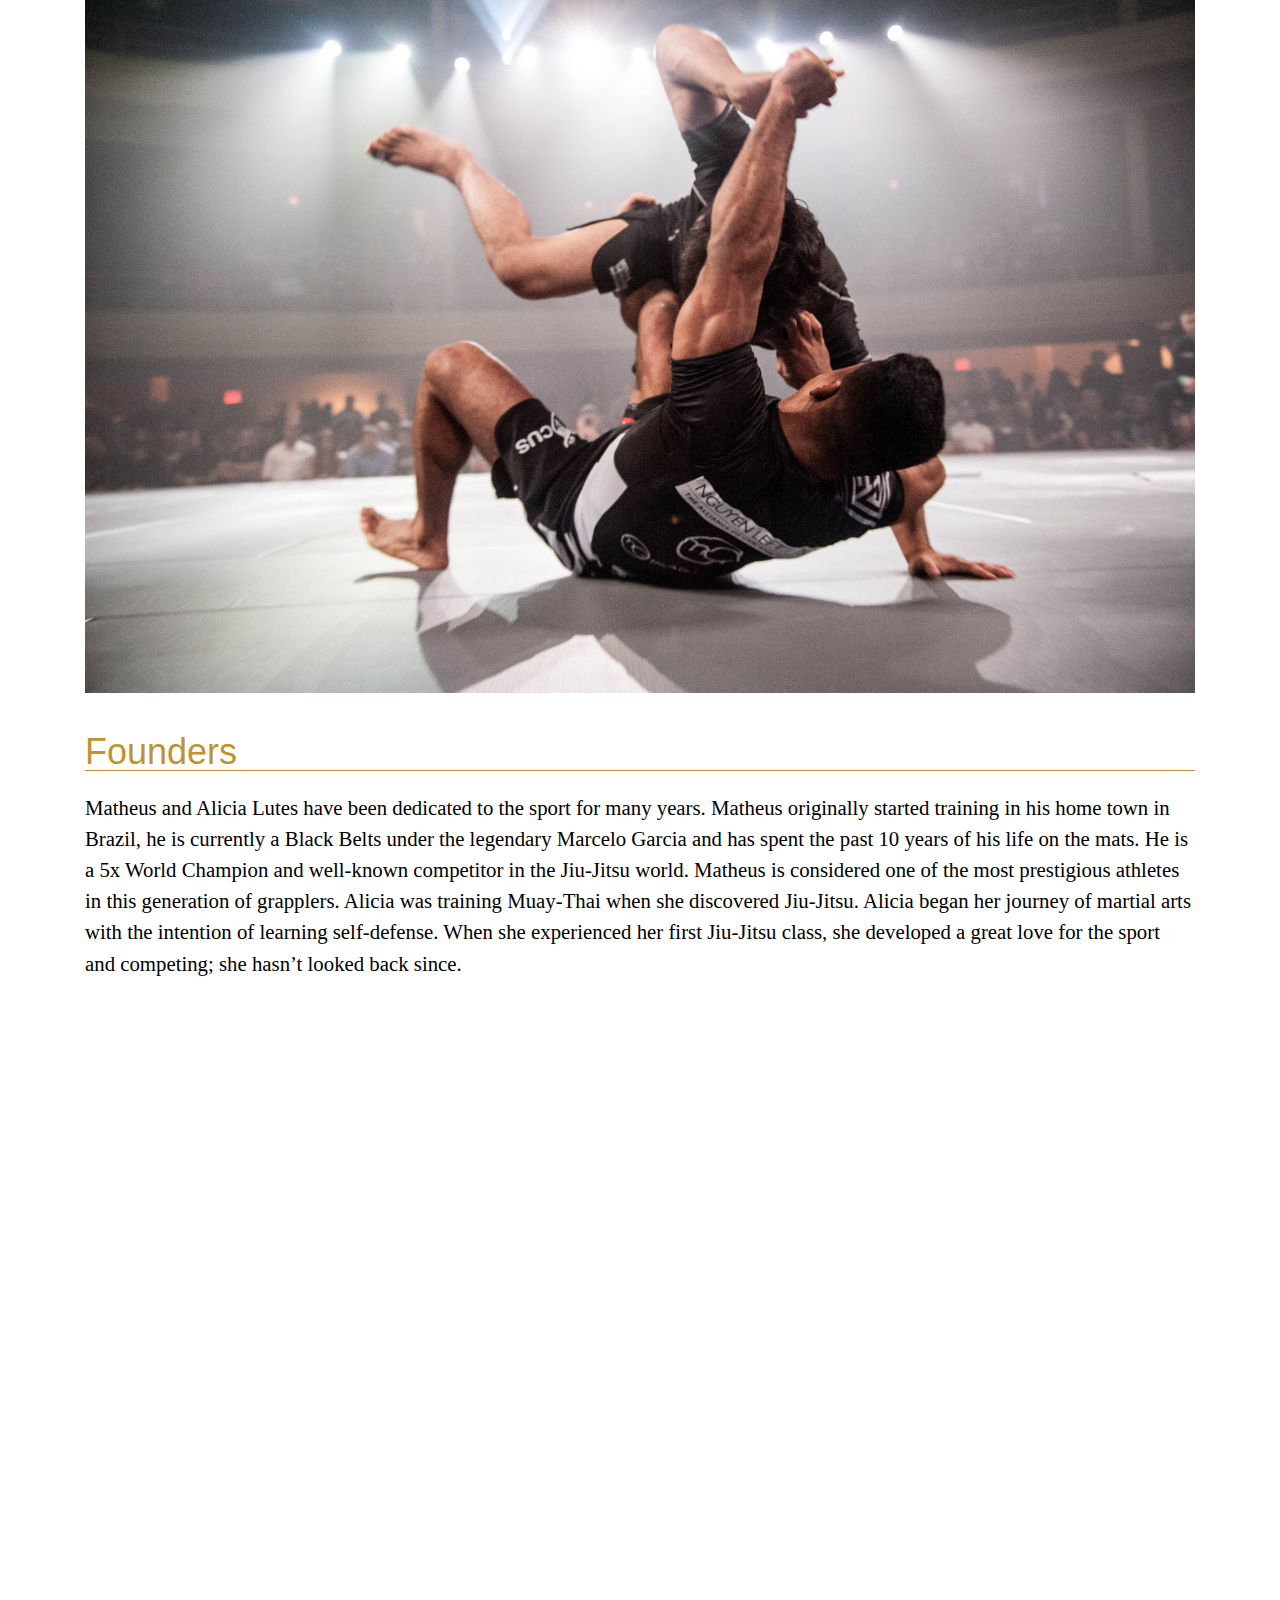
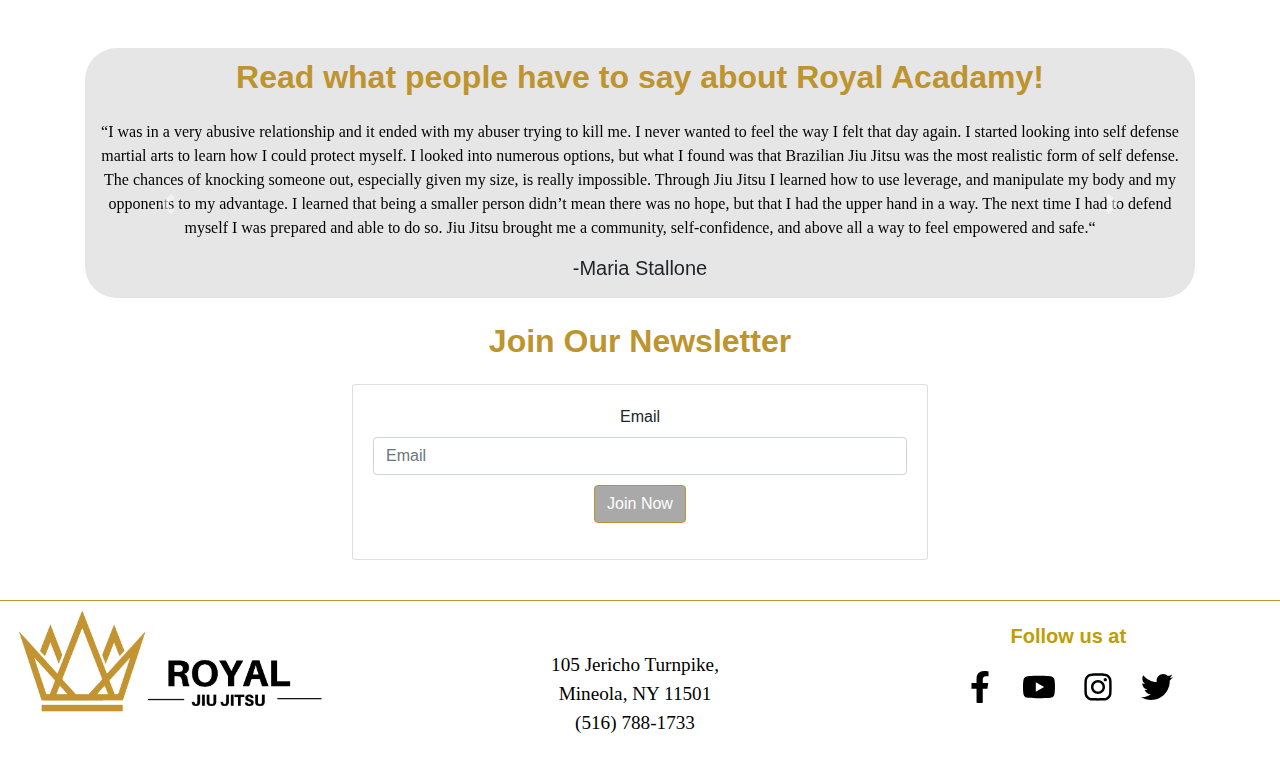
==== commit fbbaf81e: "Newsletter and Contact page php" ====
--- a/index.html
+++ b/index.html
@@ -151,11 +151,13 @@
       <!-- User Input -->
       <div class="card text-center" style="margin:0 auto; margin-bottom:2.5em;">
         <div class="card-body">
-          <div class="form-group ">
-            <label for="inputEmail4">Email</label>
-            <input type="email" class="form-control" id="inputEmail4" placeholder="Email">
-          </div>
-          <a href="#" class="btn btn-primary">Join Now</a>
+          <form action="newsletterHandler.php" method="post"> 
+            <div class="form-group ">
+              <label for="inputEmail4">Email</label>
+              <input name="email" type="email" class="form-control" id="inputEmail4" placeholder="Email">
+              <button type="submit" name="submit" class="btn btn-primary" style="margin-top: 10px;">Join Now</button>
+            </div>
+          </form>
         </div>
       </div>
     </div>
--- a/main.css
+++ b/main.css
@@ -49,7 +49,10 @@
   background-color: rgb(230,230,230);
 
 }
-/*Need to be fixed cant see it*/
+/*
+  Need to be fixed cant see it but
+  Made it gold so we can see for now
+*/
 /*.navbar-toggler {
   color: rgb(189,158,40);
 }*/
@@ -333,6 +336,22 @@
   min-height:600px;
 }
 
+
+/*
+  Not fully understanding the code here.
+  Smaller than 900px leads to only half
+  the page being covered with the divs
+*/
+@media (max-width: 900px) {
+  #contactPageCardDiv {
+    display:inline;
+    text-align: center;
+    margin:25px;
+    justify-content:space-around;
+    min-height:600px;
+  }
+}
+
 #contactPageAddress {
   position: absolute;
   bottom: 0;
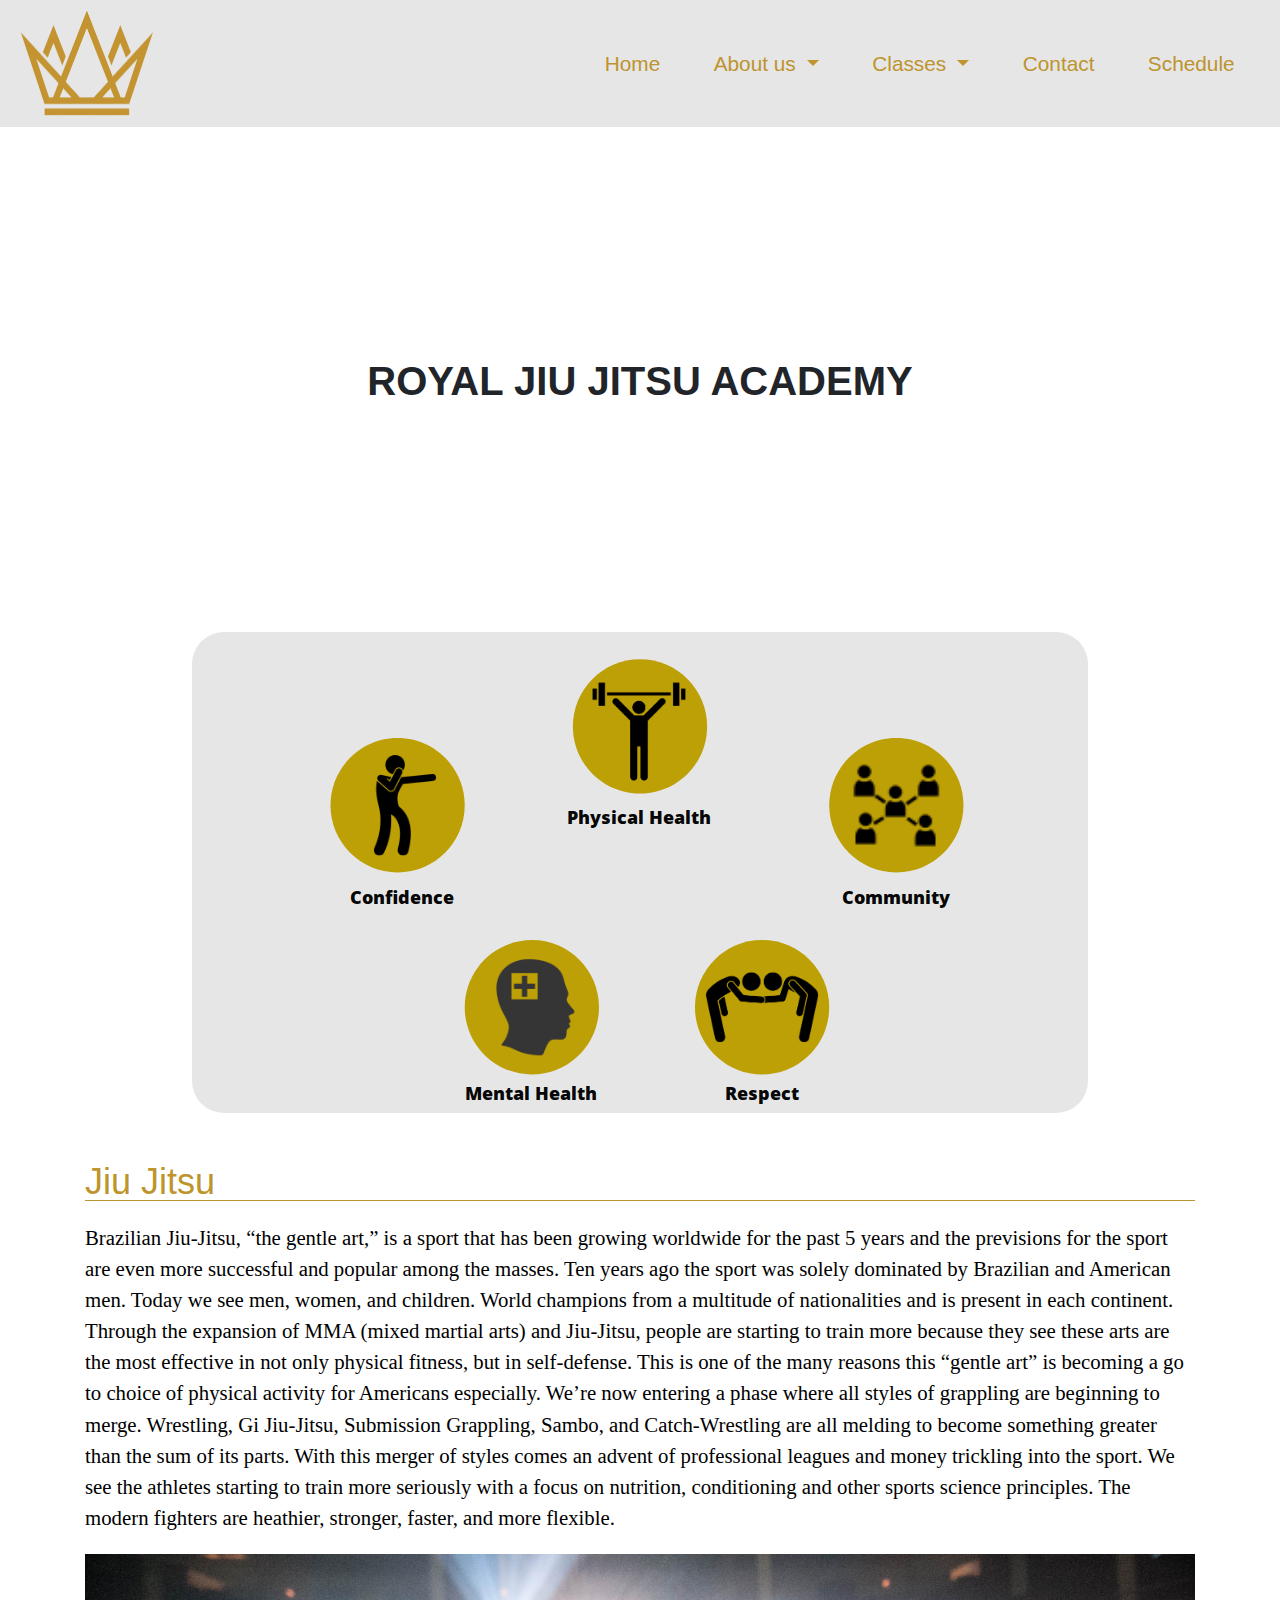
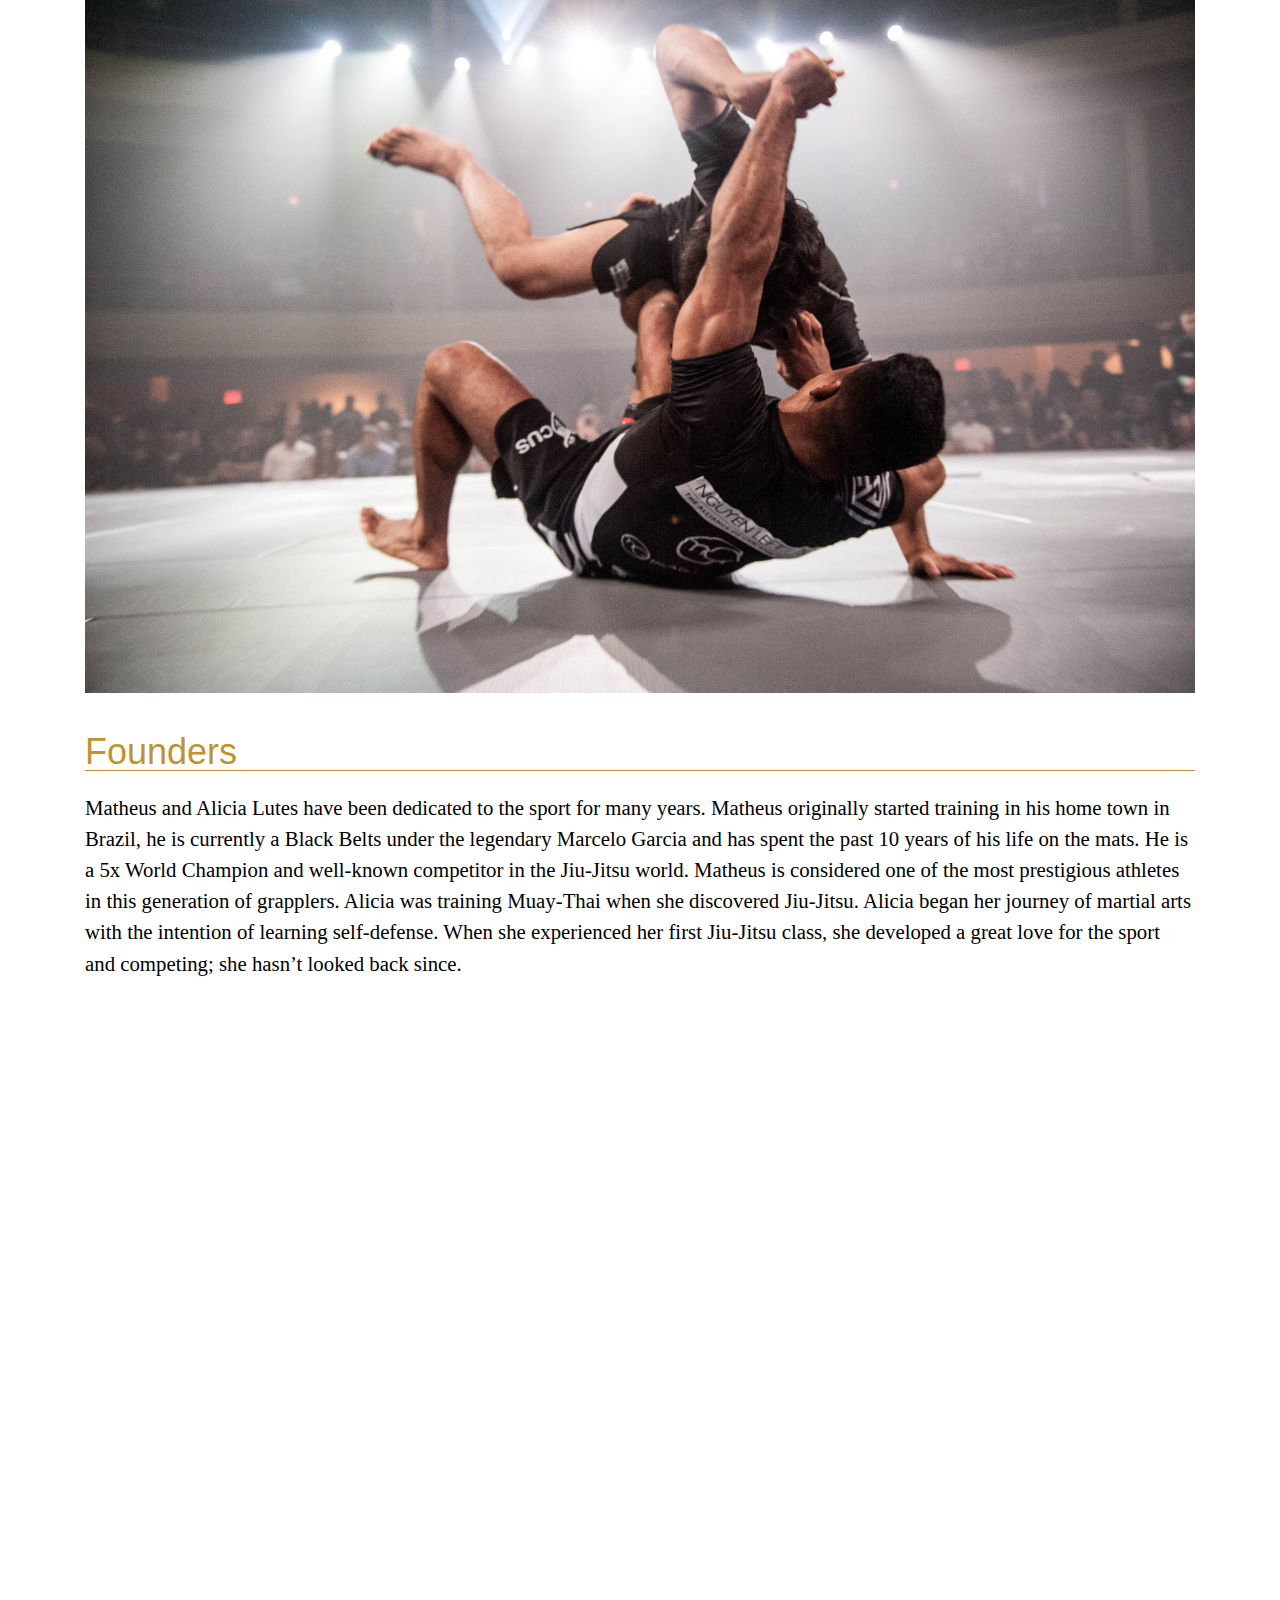
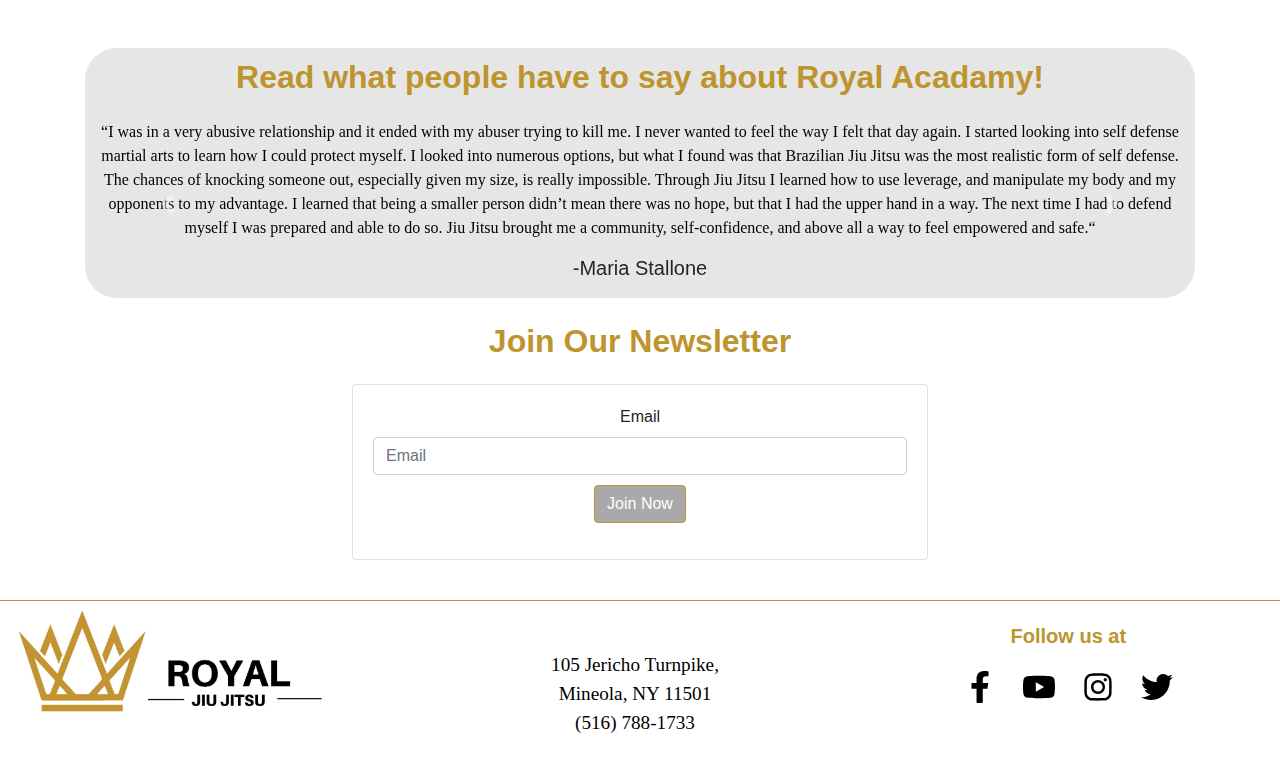
==== commit 5b4c4296: "CSS Fixes" ====
--- a/index.html
+++ b/index.html
@@ -3,6 +3,7 @@
 
 <head>
   <meta charset="utf-8">
+  <meta name="viewport" content="width=device-width,initial-scale=1.0">
   <title> Royal Jiu Jitsu Academy</title>
   <link rel="shortcut icon" href="./images/crown.jpg" />
   <link rel="stylesheet" href="https://stackpath.bootstrapcdn.com/bootstrap/4.4.1/css/bootstrap.min.css" integrity="sha384-Vkoo8x4CGsO3+Hhxv8T/Q5PaXtkKtu6ug5TOeNV6gBiFeWPGFN9MuhOf23Q9Ifjh" crossorigin="anonymous">
@@ -15,13 +16,10 @@
 
 <body>
   <!-- Start to NAV BAR -->
-  <nav class="navbar navbar-expand-lg">
+  <nav class="navbar navbar-expand-lg navbar-light">
     <a href="./index.html" class="navbar-left"><img class="logonav" src="./images/crown-removebg-preview.png" /></a>
-    <button class="navbar-toggler" type="button" data-toggle="collapse" data-target="#navbarSupportedContent" aria-controls="navbarSupportedContent" aria-expanded="false" aria-label="Toggle navigation" value="MENU">
-      <span class="navbar-toggler-icon"></span>
-      <span class="icon-bar"></span>
-      <span class="icon-bar"></span>
-      <span class="icon-bar"></span>
+    <button class="navbar-toggler" type="button" data-toggle="collapse" data-target="#navbarSupportedContent" aria-controls="navbarSupportedContent" aria-expanded="false" aria-label="Toggle navigation">
+      <span class="navbar-toggler-icon icon-bar"></span>
     </button>
 
     <div class="collapse navbar-collapse" id="navbarSupportedContent">
@@ -49,8 +47,8 @@
             <a class="dropdown-item" href="./adults.html">Adults</a>
           </div>
         </li>
-        <li class="nav-item active">
-          <a class="nav-link" href="./contact.html">Contact <span class="sr-only">(current)</span></a>
+        <li class="nav-item">
+          <a class="nav-link" href="./contact.html">Contact<span class="sr-only">(current)</span></a>
         </li>
         <li class="nav-item">
           <a class="nav-link" href="./schedule.html">Schedule</a>
--- a/main.css
+++ b/main.css
@@ -47,24 +47,28 @@
 
 .navbar {
   background-color: rgb(230,230,230);
-
-}
-/*
-  Need to be fixed cant see it but
-  Made it gold so we can see for now
-*/
-/*.navbar-toggler {
-  color: rgb(189,158,40);
-}*/
-
-.navbar-toggler-icon {
-  background-color: rgb(189,148,40);  
 }
 
 .nav-item {
   margin:.9em;
   font-size:1.30em;
 }
+
+.navbar-toggle {
+    background-color: transparent;
+    background-image: none;
+    border: 1px solid transparent;
+}
+
+.navbar-light .navbar-nav .nav-link {
+    color: rgba(189,148,45);
+}
+
+.navbar-light .navbar-nav .nav-link :hover {
+    color: rgba(189,148,45);
+}
+
+
 .footerlogo {
   width: 85%;
   height: 85%;
@@ -73,7 +77,7 @@
 .footerDiv {
   /* position: relative; */
   background-color: white;
-  color: rgb(189,158,6);
+  color: rgb(189,148,45);
   width: 100%;
   border-top:1px solid rgb(189,148,45);
 }
@@ -135,9 +139,7 @@
   min-height:500px;"
   text-align: center;
 }
-.kidsPimagw {
-  margin:0 auto;
-}
+
 .aboutWhatH3 {
   box-sizing: border-box;
   display: block;
@@ -380,11 +382,16 @@
   text-align: center;
   margin:3em 0;
   padding-bottom: 3em;
-  border-bottom: 1px solid rgb(189,148,46);
 }
 
 #associationContentImg img {
   margin-top: 2em;
+}
+
+@media (max-width: 770px) {
+  #associationTitle {
+    font-size: 24px;
+  }
 }
 
 #kidsPagePtag {
@@ -528,7 +535,6 @@
   }
 }
 
-
 @media (max-width: 770px) {
   #testimonialContainer {
     background-color: rgb(230,230,230);
@@ -538,13 +544,20 @@
   }
 }
 
+@media (max-width: 769px) {
+  #testimonialContainer {
+    background-color: rgb(230,230,230);
+    padding-bottom: 10px;
+    height: 500px;
+    border-radius: 2em;
+  }
+}
+
 #testimonialTextPTag {
   padding: 0px 10px 0px 10px;
   font-size: 1em;
 }
 
-.carousel-control-prev {
-}
 .homepageParagraph {
   font-size: 1.3em;
   margin-bottom:1em;
@@ -569,3 +582,5 @@
   margin-top:40px;
   border-bottom:1px solid rgb(189,148,45);
 }
+
+
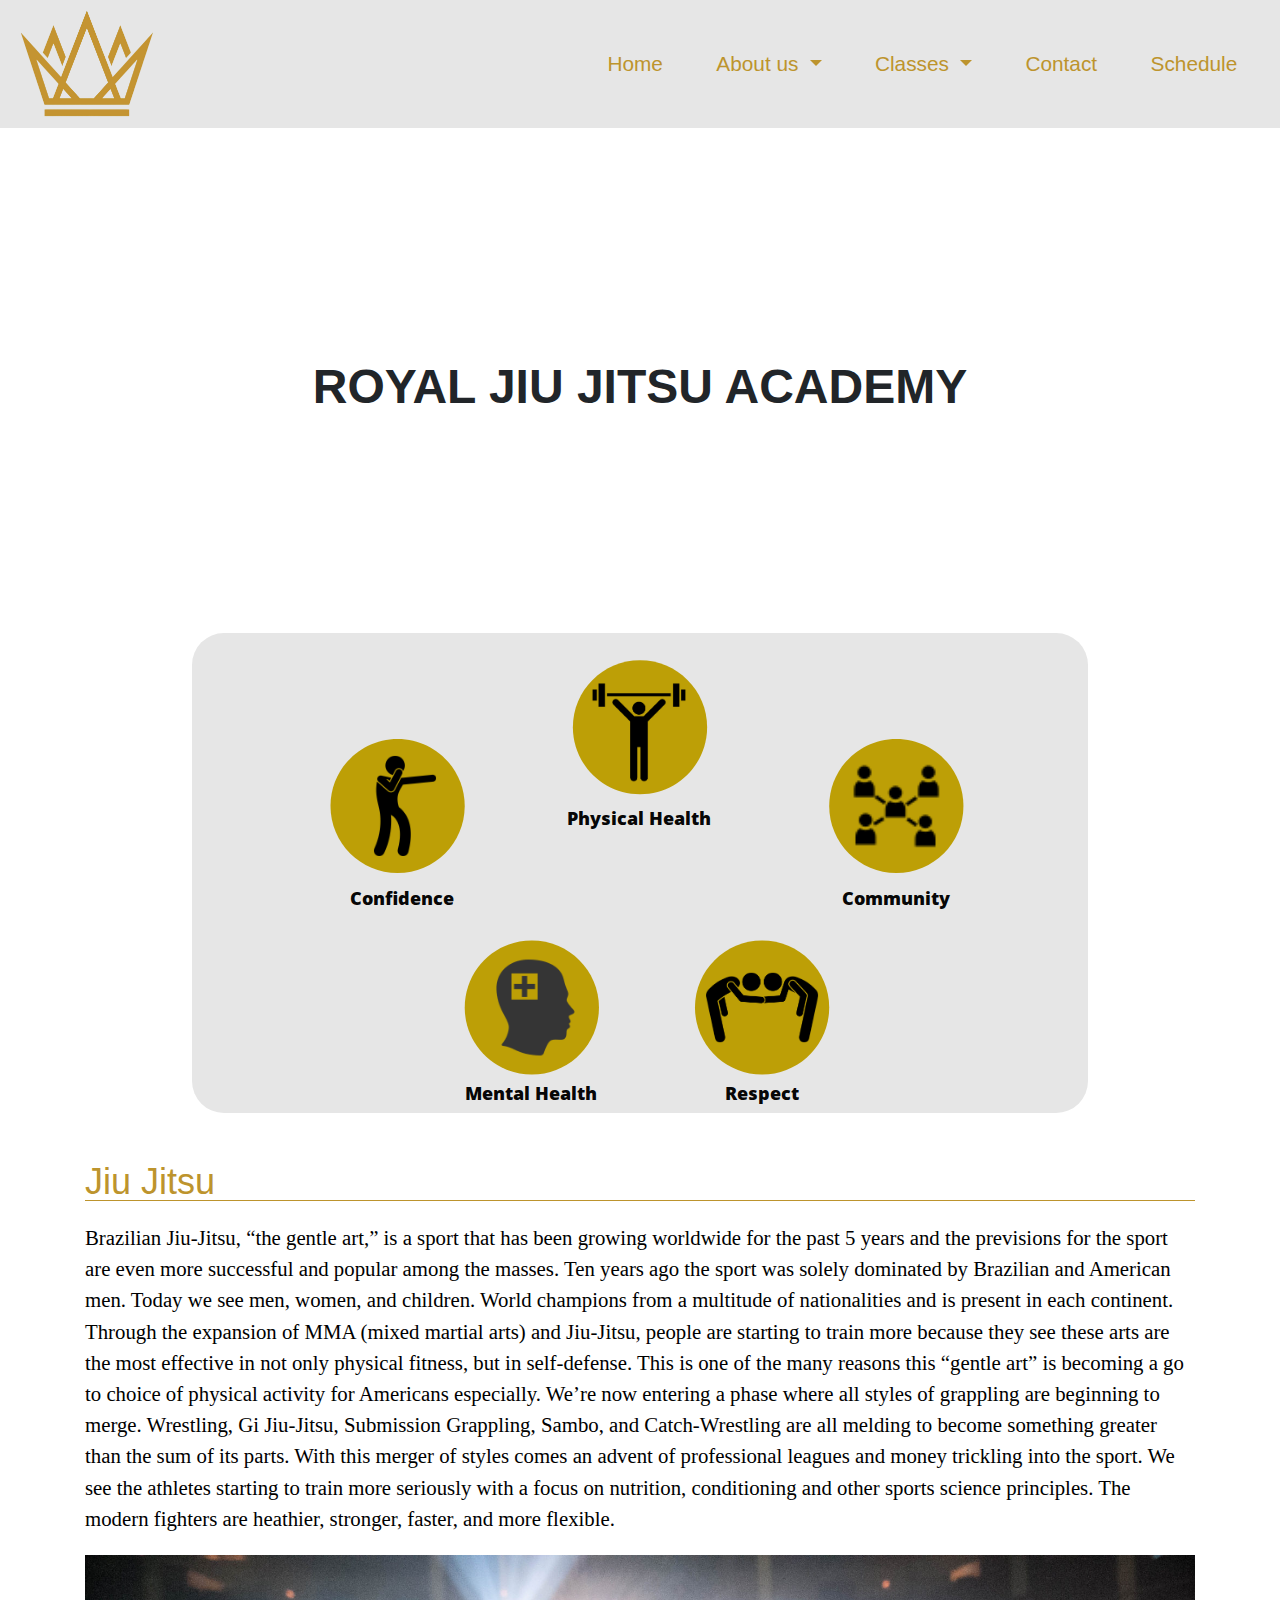
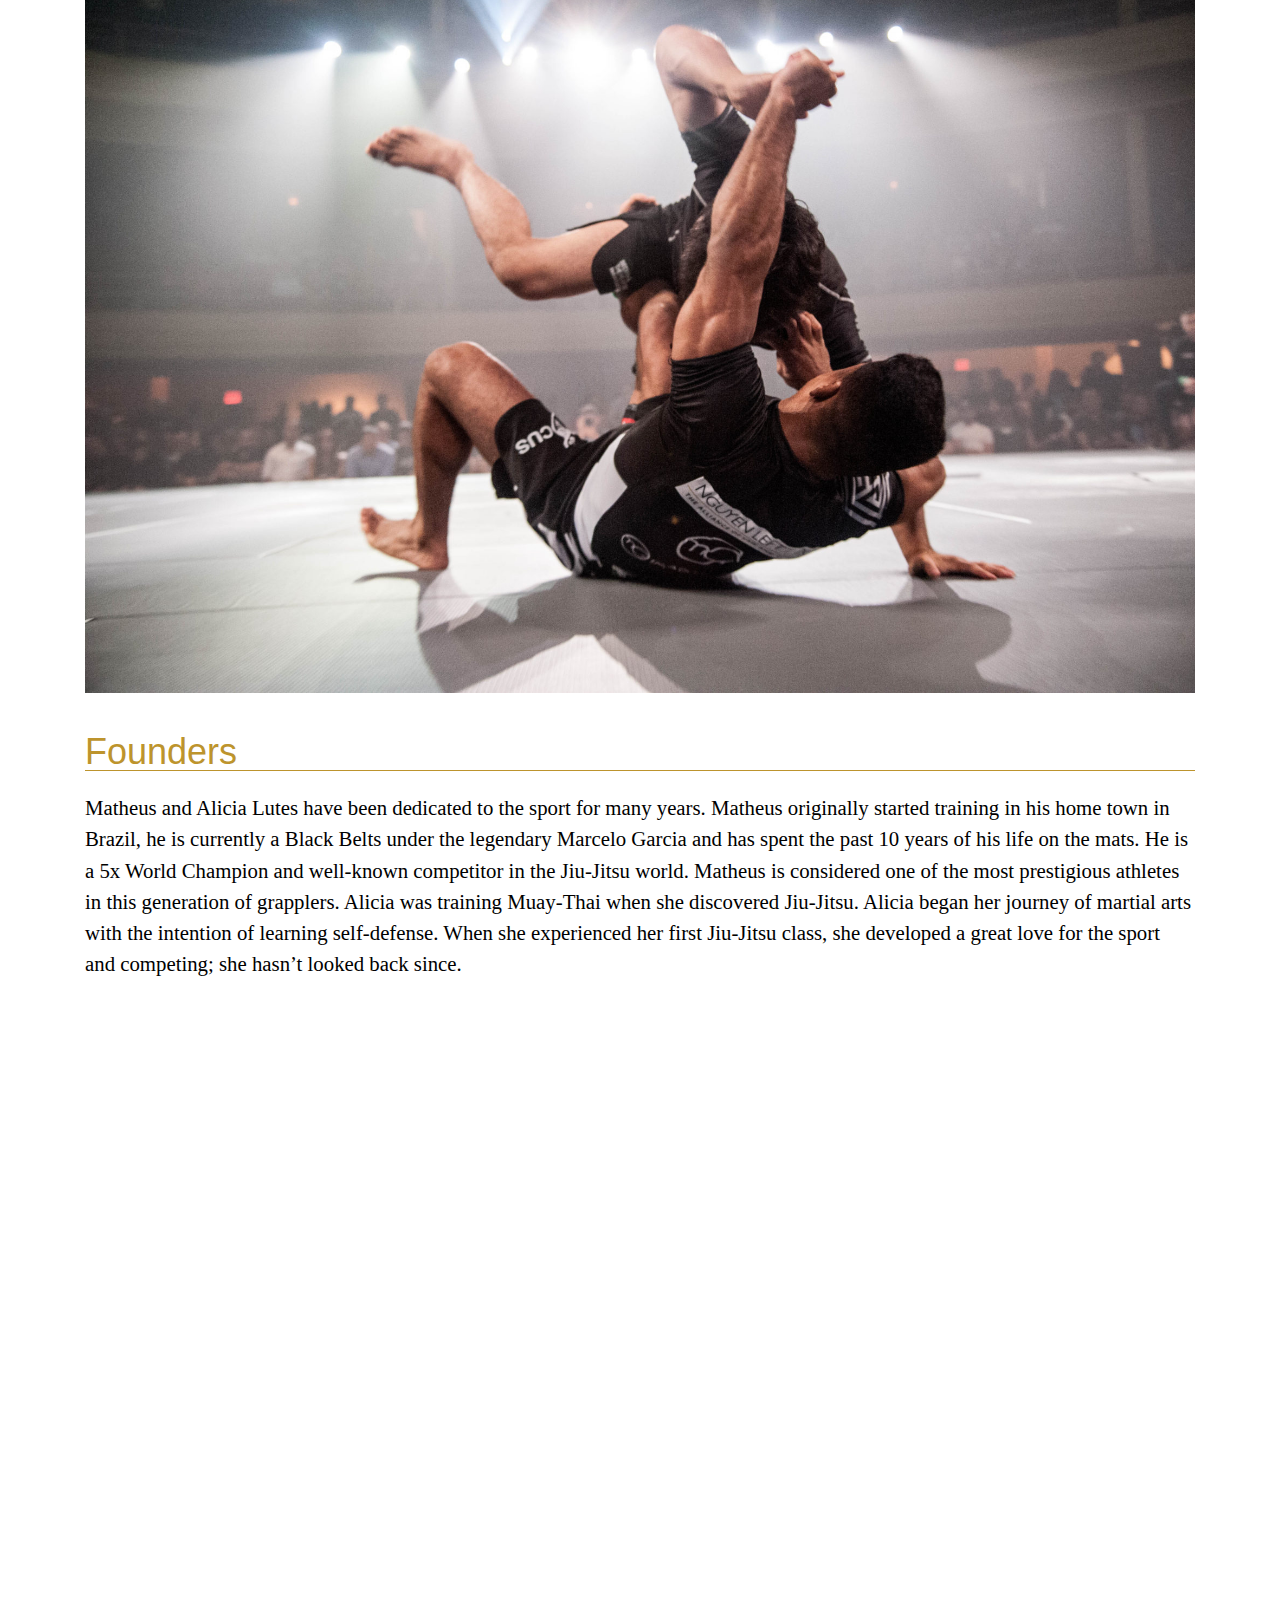
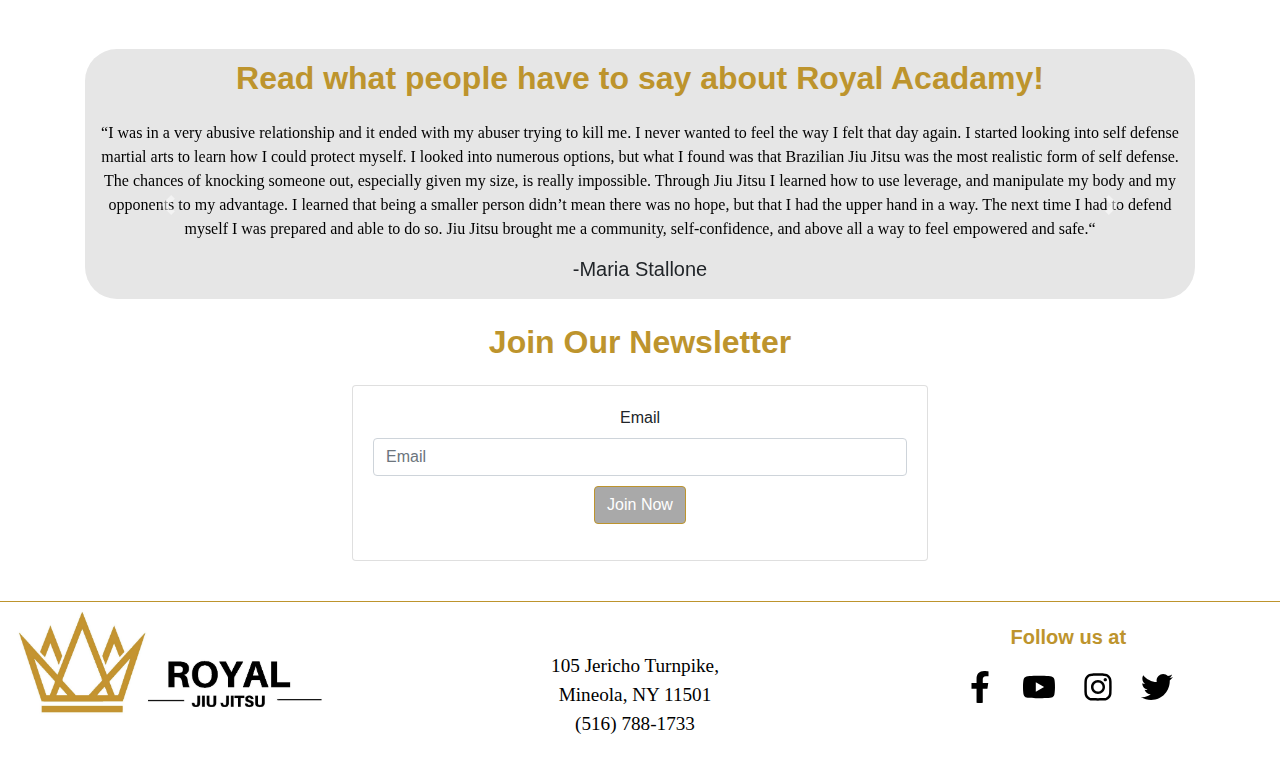
==== commit a902a45b: "CSS Fixes" ====
--- a/index.html
+++ b/index.html
@@ -60,31 +60,6 @@
 
   <!-- BANNER PHOTO BELOW -->
   <div id="bannerPhoto"><h1 id="homePageTitle">ROYAL JIU JITSU ACADEMY</h1></div>
-  <!-- <h3 style="text-align:center">ACHIEVE YOUR DREAMS</h3> -->
-<!--   <div class="iconDiv">
-    <div class="iconShell">
-      <div class="iconHolderDiv">
-        <img class="iconPhoto " src="./images/iconfinder_relationship.png" />
-        <p class="iconPhotoText">Community</p>
-      </div>
-      <div class="iconHolderDiv">
-        <img class="iconPhoto" src="./images/iconfinder_Confidence.png" />
-        <p class="iconPhotoText">Confidence</p>
-      </div>
-      <div class="iconHolderDiv">
-        <img class="iconPhoto " src="./images/iconfinder_Mental_Health.png" />
-        <p class="iconPhotoText">Mental Health</p>
-      </div>
-      <div class="iconHolderDiv">
-        <img class="iconPhoto " src="./images/iconfinder_sport-sports.png" />
-        <p class="iconPhotoText">Physical Fitness</p>
-      </div>
-      <div class="iconHolderDiv">
-        <img class="iconPhoto " src="./images/iconfinder_gesture-003.png" />
-        <p class="iconPhotoText">Respect</p>
-      </div>
-    </div>
-  </div> -->
 
   <div class="spiderWeb">
     <img class="img-fluid" src="./images/SpiderWeb2.svg" style="margin-top: 30px;">
--- a/main.css
+++ b/main.css
@@ -47,6 +47,10 @@
 
 .navbar {
   background-color: rgb(230,230,230);
+}
+
+.navbar-left {
+  width: 50%;
 }
 
 .nav-item {
@@ -275,6 +279,26 @@
   text-align: center;
   padding: 230px;
   font-weight: bold;
+  font-size: 3em;
+}
+
+
+@media (max-width: 980px) {
+  #homePageTitle {
+    text-align: center;
+    padding: 230px;
+    font-weight: bold;
+    font-size: 2em;
+  }
+}
+
+@media (max-width: 780px) {
+  #homePageTitle {
+    text-align: center;
+    padding: 230px;
+    font-weight: bold;
+    font-size: 0.8em;
+  }
 }
 
 #bannerPhoto {
@@ -338,22 +362,20 @@
   min-height:600px;
 }
 
-
-/*
-  Not fully understanding the code here.
-  Smaller than 900px leads to only half
-  the page being covered with the divs
-*/
-@media (max-width: 900px) {
+/*@media (max-width: 900px) {
   #contactPageCardDiv {
     display:inline;
-    text-align: center;
-    margin:25px;
+    vertical-align: middle;
+    text-align: center;
+    margin: 25px;
     justify-content:space-around;
-    min-height:600px;
-  }
-}
-
+    min-height: 600px;
+  }
+  #card {
+    text-align: center;
+  }
+}
+*/
 #contactPageAddress {
   position: absolute;
   bottom: 0;
@@ -393,6 +415,11 @@
     font-size: 24px;
   }
 }
+@media (max-width: 640px) {
+  #associationTitle {
+    font-size: 18px;
+  }
+}
 
 #kidsPagePtag {
   padding-top: 1.5em 2em;
@@ -443,7 +470,7 @@
 }
 
 #adultPics {
-  width:50%;
+
   text-align:center;
 }
 
@@ -452,13 +479,9 @@
 }
 
 #adultColLeft {
-  width:50%;
   text-align:center;
 }
 
-#adultColRight {
-  width: 50%;
-}
 
 .videoWrapper {
   position: relative;
@@ -500,6 +523,18 @@
   }
 }
 
+@media (max-width: 1200px) {
+  #adultColDiv {
+    text-align: center;
+    display: inline;
+    margin:0 auto;
+  }
+  .row{
+    display: inline;
+    text-align: center;
+  }
+}
+
 #testimonialText {
   text-align: center;
   width: 100%;
@@ -526,7 +561,7 @@
   }
 }
 
-@media (max-width: 995px) {
+@media (max-width: 1020px) {
   #testimonialContainer {
     background-color: rgb(230,230,230);
     padding-bottom: 10px;
@@ -539,16 +574,26 @@
   #testimonialContainer {
     background-color: rgb(230,230,230);
     padding-bottom: 10px;
-    height: 450px;
+    height: 500px;
     border-radius: 2em;
   }
 }
 
-@media (max-width: 769px) {
+
+@media (max-width: 750px) {
   #testimonialContainer {
     background-color: rgb(230,230,230);
     padding-bottom: 10px;
-    height: 500px;
+    height: 600px;
+    border-radius: 2em;
+  }
+}
+
+@media (max-width: 590px) {
+  #testimonialContainer {
+    background-color: rgb(230,230,230);
+    padding-bottom: 10px;
+    height: 750px;
     border-radius: 2em;
   }
 }
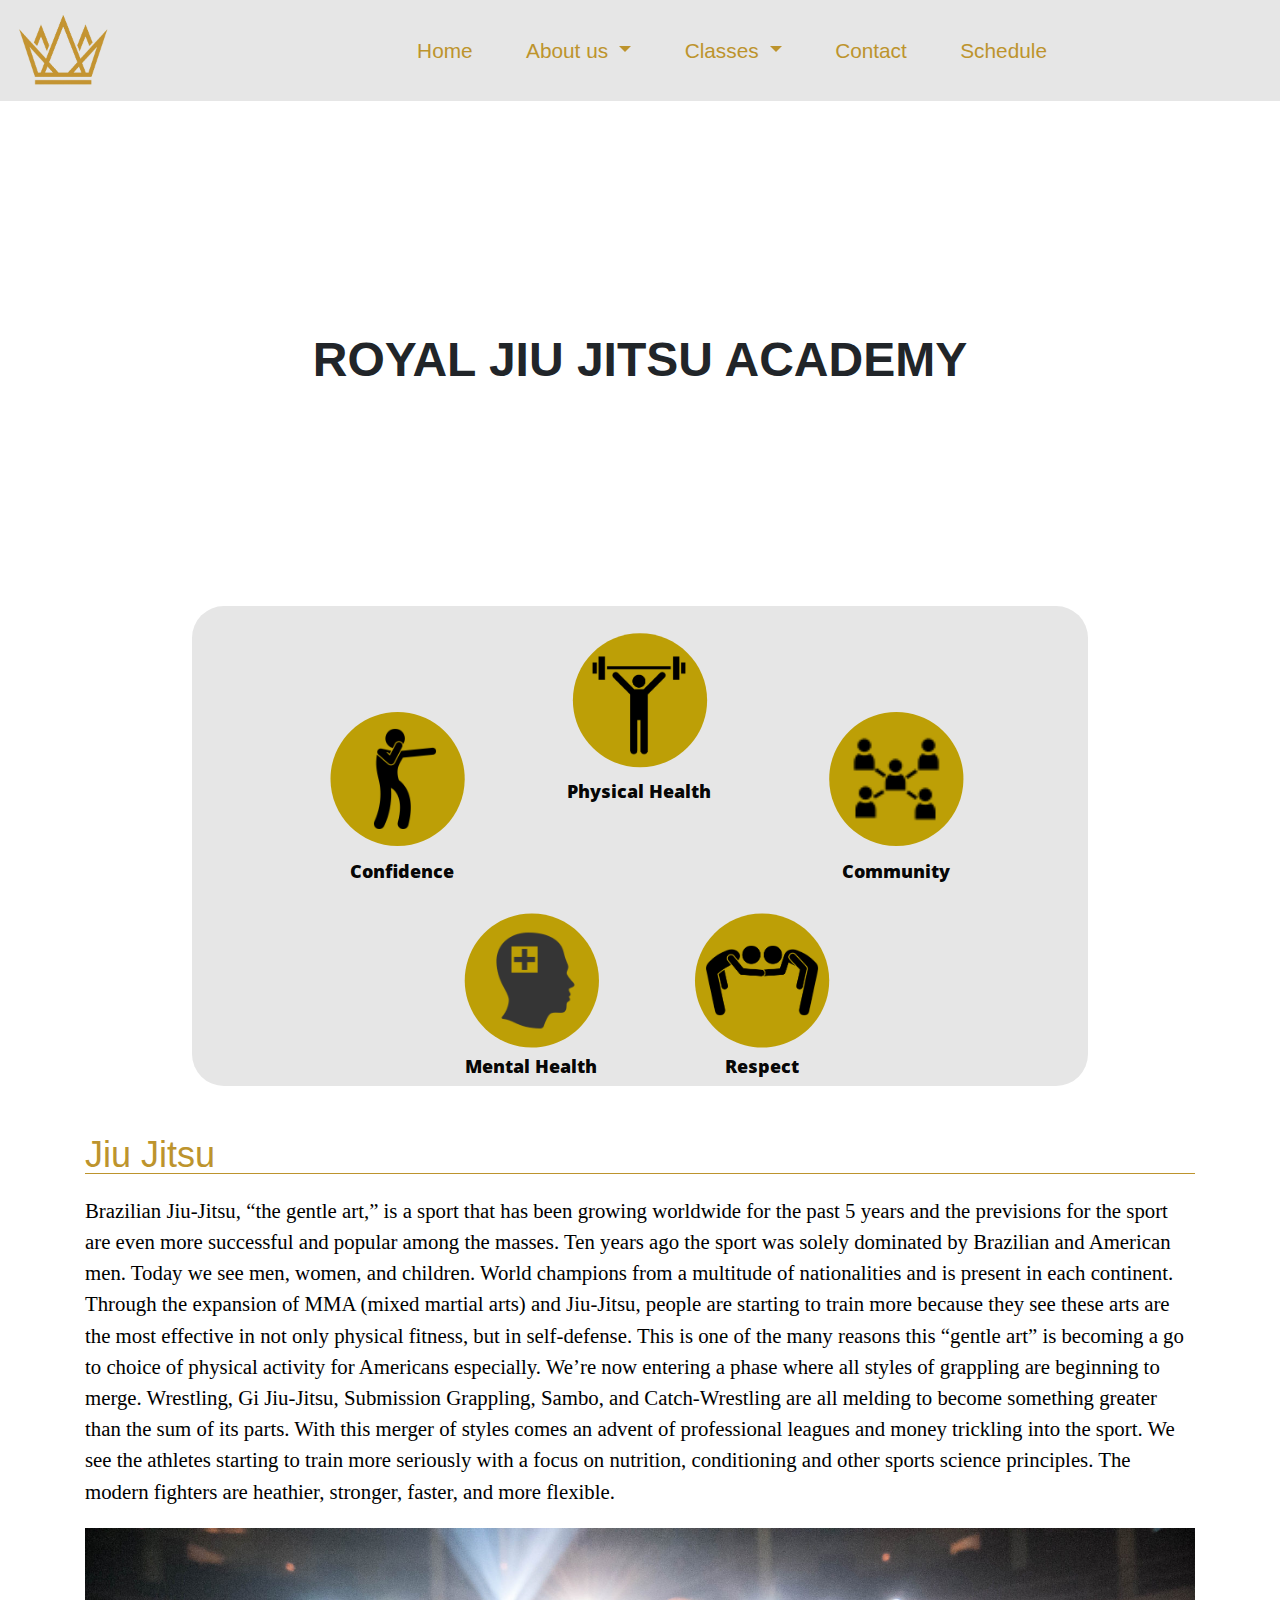
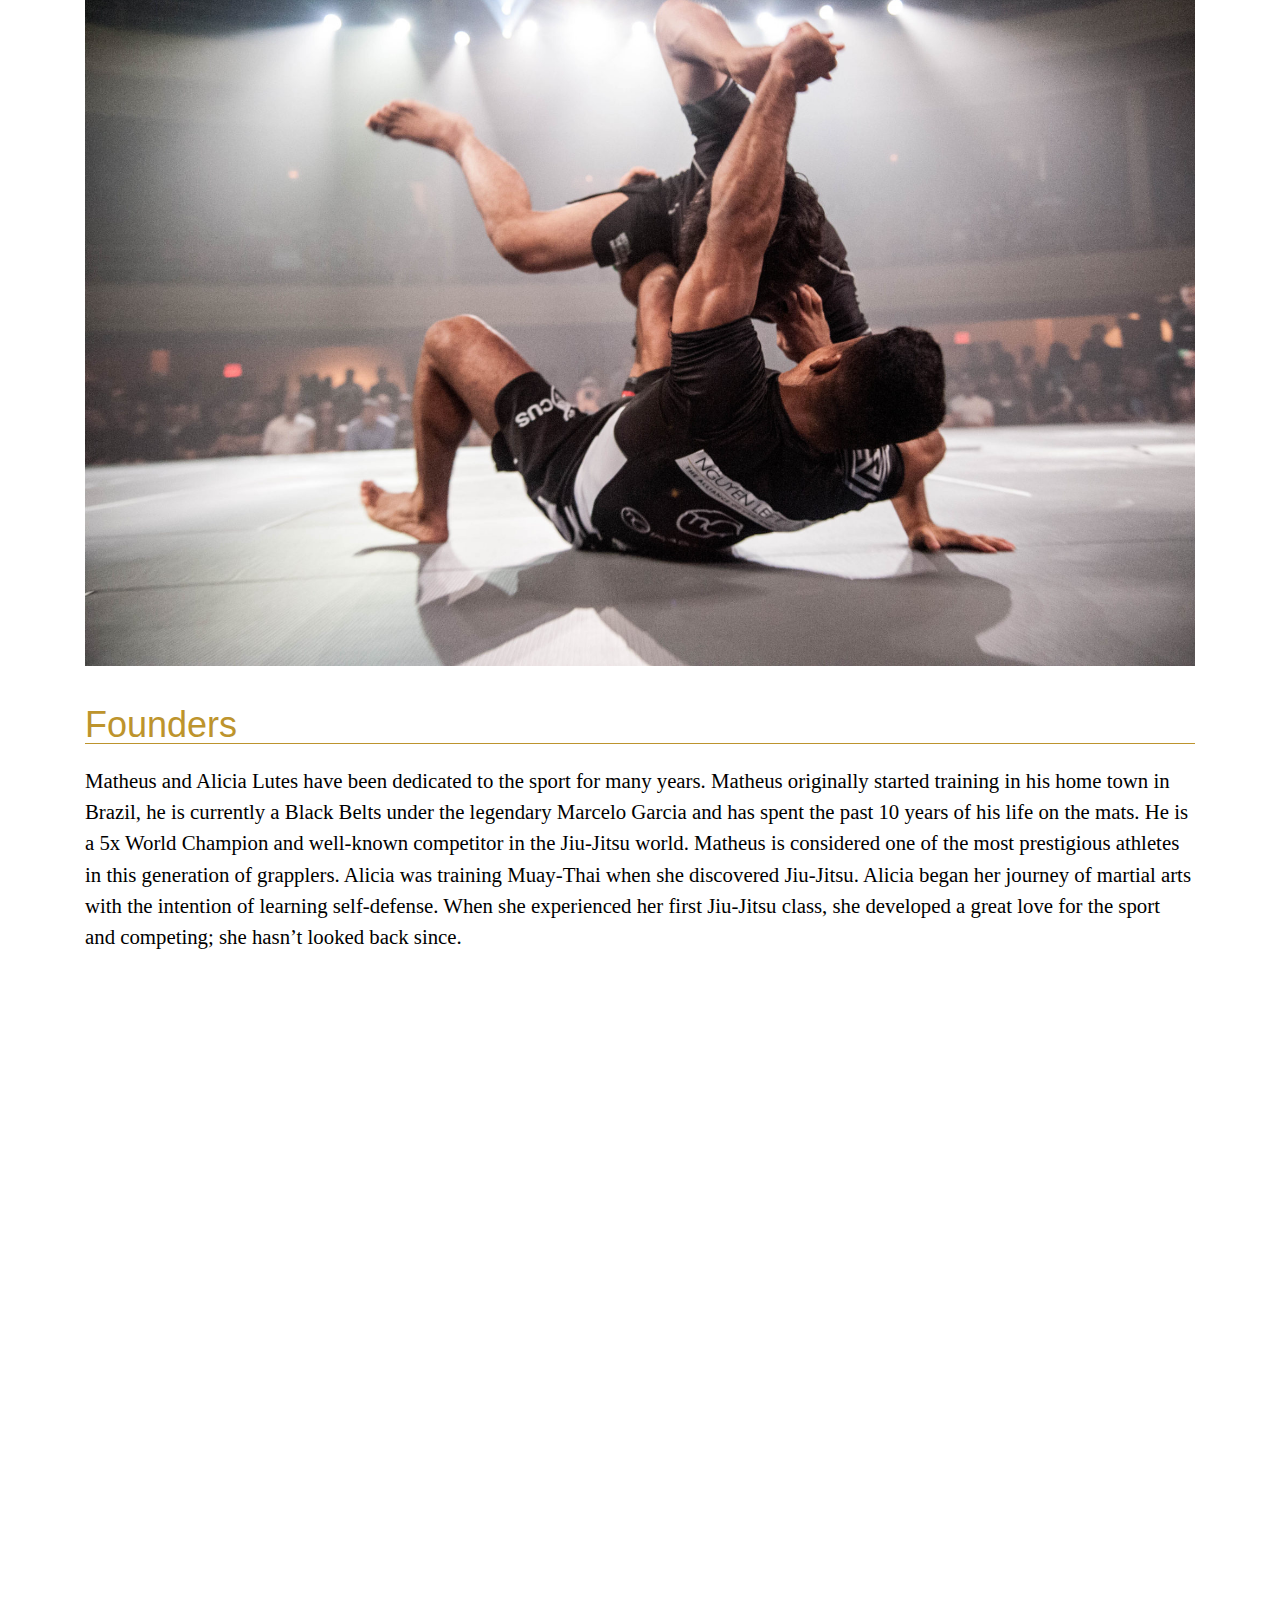
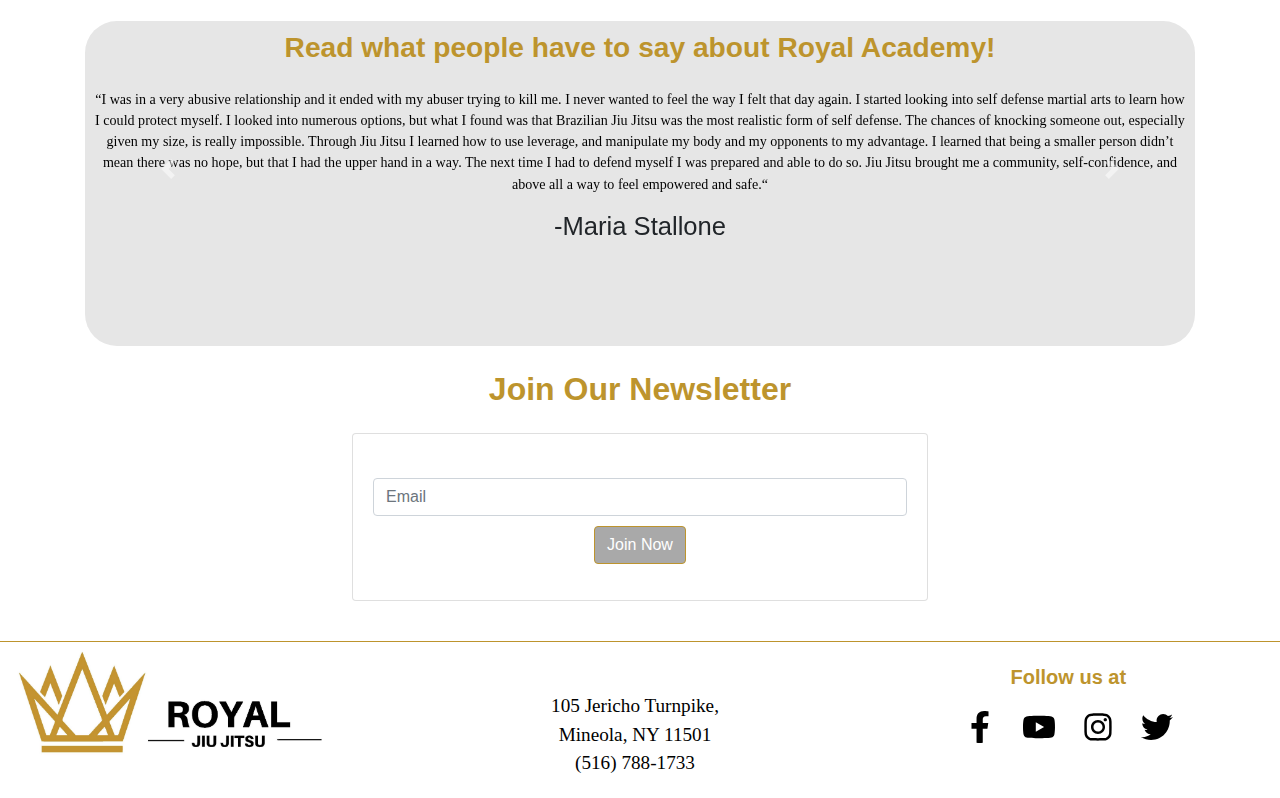
==== commit 7e3b8e28: "CSS Fixes & Typos" ====
--- a/index.html
+++ b/index.html
@@ -17,8 +17,11 @@
 <body>
   <!-- Start to NAV BAR -->
   <nav class="navbar navbar-expand-lg navbar-light">
+    
     <a href="./index.html" class="navbar-left"><img class="logonav" src="./images/crown-removebg-preview.png" /></a>
-    <button class="navbar-toggler" type="button" data-toggle="collapse" data-target="#navbarSupportedContent" aria-controls="navbarSupportedContent" aria-expanded="false" aria-label="Toggle navigation">
+    
+    <button class="navbar-toggler" type="button" data-toggle="collapse" 
+            data-target="#navbarSupportedContent" aria-controls="navbarSupportedContent" aria-expanded="false" aria-label="Toggle navigation">
       <span class="navbar-toggler-icon icon-bar"></span>
     </button>
 
@@ -81,25 +84,25 @@
     </div>
     <!-- Testimonials Container -->
     <div class="Container text-center" id="testimonialContainer">
-      <h2 class="font-weight-bold my-4" id="testimonialHeader">Read what people have to say about Royal Acadamy!</h2>
+      <h2 class="font-weight-bold my-4" id="testimonialHeader">Read what people have to say about Royal Academy!</h2>
       <div id="carouselControls" class="carousel slide" data-ride="carousel">
         <div class="carousel-inner" id="testimonialText" >
           <div class="carousel-item active">
             <div>
               <p id="testimonialTextPTag">“I was in a very abusive relationship and it ended with my abuser trying to kill me. I never wanted to feel the way I felt that day again. I started looking into self defense martial arts to learn how I could protect myself. I looked into numerous options, but what I found was that Brazilian Jiu Jitsu was the most realistic form of self defense. The chances of knocking someone out, especially given my size, is really impossible. Through Jiu Jitsu I learned how to use leverage, and manipulate my body and my opponents to my advantage. I learned that being a smaller person didn’t mean there was no hope, but that I had the upper hand in a way. The next time I had to defend myself I was prepared and able to do so. Jiu Jitsu brought me a community, self-confidence, and above all a way to feel empowered and safe.“</p>
-              <h5>-Maria Stallone</h5>
+              <h5 id="testimonialTextH5tag">-Maria Stallone</h5>
             </div>
           </div>
           <div class="carousel-item">
             <div>
               <p id="testimonialTextPTag">“I was always a slower guy. I was never good at sports. I was the blunt of many bullying. My friend started to do Jiu Jitsu and of course I felt incapable. He urged me to just come and look at a class. Looking at the class turned into joining the class and I was hooked. I couldn’t believe that I could actually do this. I lost weight, gained muscle and confidence, and felt like a new person. Jiu Jitsu completely changed my life for the better (and I was never bullied again). I love the friendships I have made through this community and the support I have received. I recommend any person of any size or physical ability to just give it a try! It may change your life for the better too!”</p>
-              <h5>-Mike Rogers</h5>
+              <h5 id="testimonialTextH5tag">-Mike Rogers</h5>
             </div>
           </div>
           <div class="carousel-item">
             <div>
               <p id="testimonialTextPTag">“I was battling addiction when I first heard of Jiu Jitsu. I couldn’t get out of the crowd I was hanging out with because they were the only people who would hang out with someone like me. My family had lost hope and I lost the love of my life. That put me over the edge. I survived and overdose and again Jiu Jitsu showed itself as some sort of sign. I figured I had nothing left to loose and took a class. No one judged me. Even after they knew who I was and what I was battling, they didn’t care. I received massive support from my professors and my team. I fell on and off a few time and they still had my back and was on my side. Here I am years later and clean for 4 years straight. Jiu Jitsu and the people it brought to me literally saved my life. I know I would not be here if I didn’t take that first class.“</p>
-              <h5>-Jeffery Lee</h5>
+              <h5 id="testimonialTextH5tag">-Jeffery Lee</h5>
             </div>
           </div>
         </div>
@@ -119,16 +122,16 @@
 
   <!-- Newsletter Container -->
   <div class="Container text-center">
+    <div class="homeNewsLetterDiv">
     <h2 class="font-weight-bold my-4" id="newsletterHeader">Join Our Newsletter</h2>
-    <div class="homeNewsLetterDiv">
       <!-- User Input -->
       <div class="card text-center" style="margin:0 auto; margin-bottom:2.5em;">
         <div class="card-body">
-          <form action="newsletterHandler.php" method="post"> 
-            <div class="form-group ">
-              <label for="inputEmail4">Email</label>
+          <form method="POST">
+            <div class="form-group">
+              <label for="inputEmail4"></label>
               <input name="email" type="email" class="form-control" id="inputEmail4" placeholder="Email">
-              <button type="submit" name="submit" class="btn btn-primary" style="margin-top: 10px;">Join Now</button>
+              <button type="submit" name="submit" class="btn btn-primary" id="joinBtn">Join Now</button>
             </div>
           </form>
         </div>
--- a/main.css
+++ b/main.css
@@ -50,7 +50,8 @@
 }
 
 .navbar-left {
-  width: 50%;
+  width: 30%;
+  display: inline;
 }
 
 .nav-item {
@@ -275,29 +276,52 @@
   display: inline;
 }
 
-#homePageTitle {
-  text-align: center;
-  padding: 230px;
-  font-weight: bold;
-  font-size: 3em;
-}
-
-
-@media (max-width: 980px) {
+@media only screen and (max-width: 600px) {
   #homePageTitle {
     text-align: center;
     padding: 230px;
     font-weight: bold;
-    font-size: 2em;
-  }
-}
-
-@media (max-width: 780px) {
+    font-size: 1.2em;
+  }
+}
+
+
+@media only screen and (min-width: 600px) {
   #homePageTitle {
     text-align: center;
     padding: 230px;
     font-weight: bold;
-    font-size: 0.8em;
+    font-size: 1.5em;
+  }
+}
+
+
+@media only screen and (min-width: 768px) {
+  #homePageTitle {
+    text-align: center;
+    padding: 230px;
+    font-weight: bold;
+    font-size: 2.2em;
+  }
+} 
+
+
+@media only screen and (min-width: 992px) {
+  #homePageTitle {
+    text-align: center;
+    padding: 230px;
+    font-weight: bold;
+    font-size: 2.5em;
+  }
+} 
+
+
+@media only screen and (min-width: 1200px) {
+  #homePageTitle {
+    text-align: center;
+    padding: 230px;
+    font-weight: bold;
+    font-size: 3em;
   }
 }
 
@@ -470,7 +494,6 @@
 }
 
 #adultPics {
-
   text-align:center;
 }
 
@@ -481,7 +504,6 @@
 #adultColLeft {
   text-align:center;
 }
-
 
 .videoWrapper {
   position: relative;
@@ -538,70 +560,112 @@
 #testimonialText {
   text-align: center;
   width: 100%;
+  font-size: 1.1vw;
 }
 
 #testimonialHeader {
   padding-top: 10px;
   color: rgb(189,148,45);
-}
-
-#testimonialContainer {
- background-color: rgb(230,230,230);
- padding-bottom: 10px;
- height: 250px;
- border-radius: 2em;
-
-}
-@media (max-width: 1200px) {
+  font-size: 2.5vw;
+}
+
+@media only screen and (max-width: 500px) {
   #testimonialContainer {
     background-color: rgb(230,230,230);
-    padding-bottom: 10px;
+    padding-bottom: 3px;
+    height: 225px;
+    border-radius: 2em;
+  }  
+  #testimonialText {
+    text-align: center;
+    width: 100%;
+    font-size: 1vw;
+  }
+
+  #testimonialHeader {
+    padding-top: 10px;
+    color: rgb(189,148,45);
+    font-size: 3vw;
+  }
+}
+
+@media only screen and (min-width: 500px) {
+  #testimonialContainer {
+    background-color: rgb(230,230,230);
+    padding-bottom: 3px;
+    height: 225px;
+    border-radius: 2em;
+  }
+}
+
+@media only screen and (min-width: 600px) {
+  #testimonialContainer {
+    background-color: rgb(230,230,230);
+    padding-bottom: 3px;
+    height: 175px;
+    border-radius: 2em;
+  }
+  #testimonialText {
+    text-align: center;
+    width: 100%;
+    font-size: 1vw;
+  }
+
+  #testimonialHeader {
+    padding-top: 10px;
+    color: rgb(189,148,45);
+    font-size: 2.2vw;
+  }
+}
+@media only screen and (min-width: 768px) {
+  #testimonialContainer {
+    background-color: rgb(230,230,230);
+    padding-bottom: 3px;
+    height: 200px;
+    border-radius: 2em;
+  }
+  #testimonialText {
+    text-align: center;
+    width: 100%;
+    font-size: 1vw;
+  }
+
+  #testimonialHeader {
+    padding-top: 10px;
+    color: rgb(189,148,45);
+    font-size: 2.2vw;
+  }
+}
+
+@media only screen and (min-width: 992px) {
+  #testimonialContainer {
+    background-color: rgb(230,230,230);
+    padding-bottom: 3px;
     height: 275px;
     border-radius: 2em;
   }
 }
 
-@media (max-width: 1020px) {
+
+@media only screen and (min-width: 1200px) {
   #testimonialContainer {
     background-color: rgb(230,230,230);
-    padding-bottom: 10px;
-    height: 375px;
+    padding-bottom: 3px;
+    height: 325px;
     border-radius: 2em;
   }
 }
 
-@media (max-width: 770px) {
-  #testimonialContainer {
-    background-color: rgb(230,230,230);
-    padding-bottom: 10px;
-    height: 500px;
-    border-radius: 2em;
-  }
-}
-
-
-@media (max-width: 750px) {
-  #testimonialContainer {
-    background-color: rgb(230,230,230);
-    padding-bottom: 10px;
-    height: 600px;
-    border-radius: 2em;
-  }
-}
-
-@media (max-width: 590px) {
-  #testimonialContainer {
-    background-color: rgb(230,230,230);
-    padding-bottom: 10px;
-    height: 750px;
-    border-radius: 2em;
-  }
-}
 
 #testimonialTextPTag {
   padding: 0px 10px 0px 10px;
-  font-size: 1em;
-}
+  font-size: 1.1vw;
+}
+
+ #testimonialTextH5tag {
+  font-size: 2vw;
+ }
+
 
 .homepageParagraph {
   font-size: 1.3em;
@@ -628,4 +692,18 @@
   border-bottom:1px solid rgb(189,148,45);
 }
 
-
+#joinBtn {
+  margin-top: 10px;
+}
+@media (max-width: 1800px){
+  .instructorVideos {
+      position: relative;
+      overflow: hidden;
+  }
+}
+
+@media (max-width: 1152px){
+  .instructorVideos {
+      overflow: hidden;
+  }
+}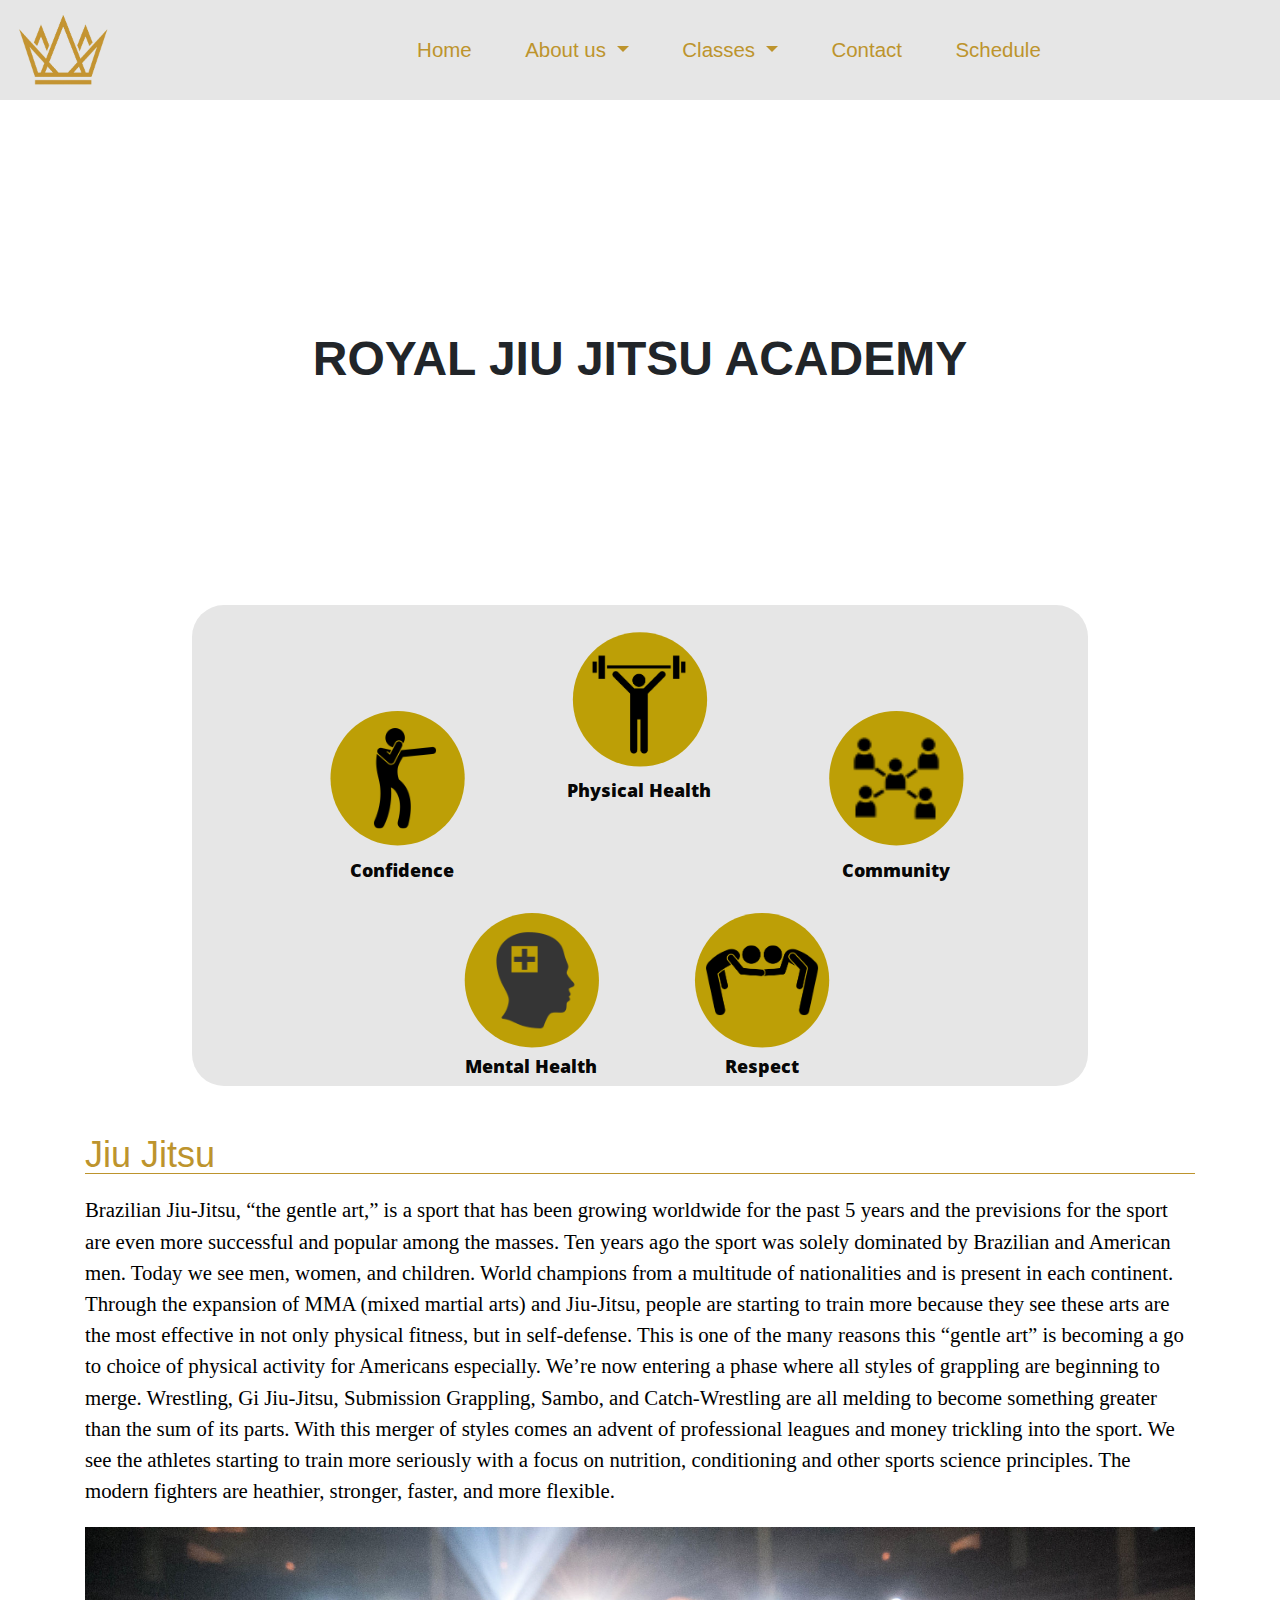
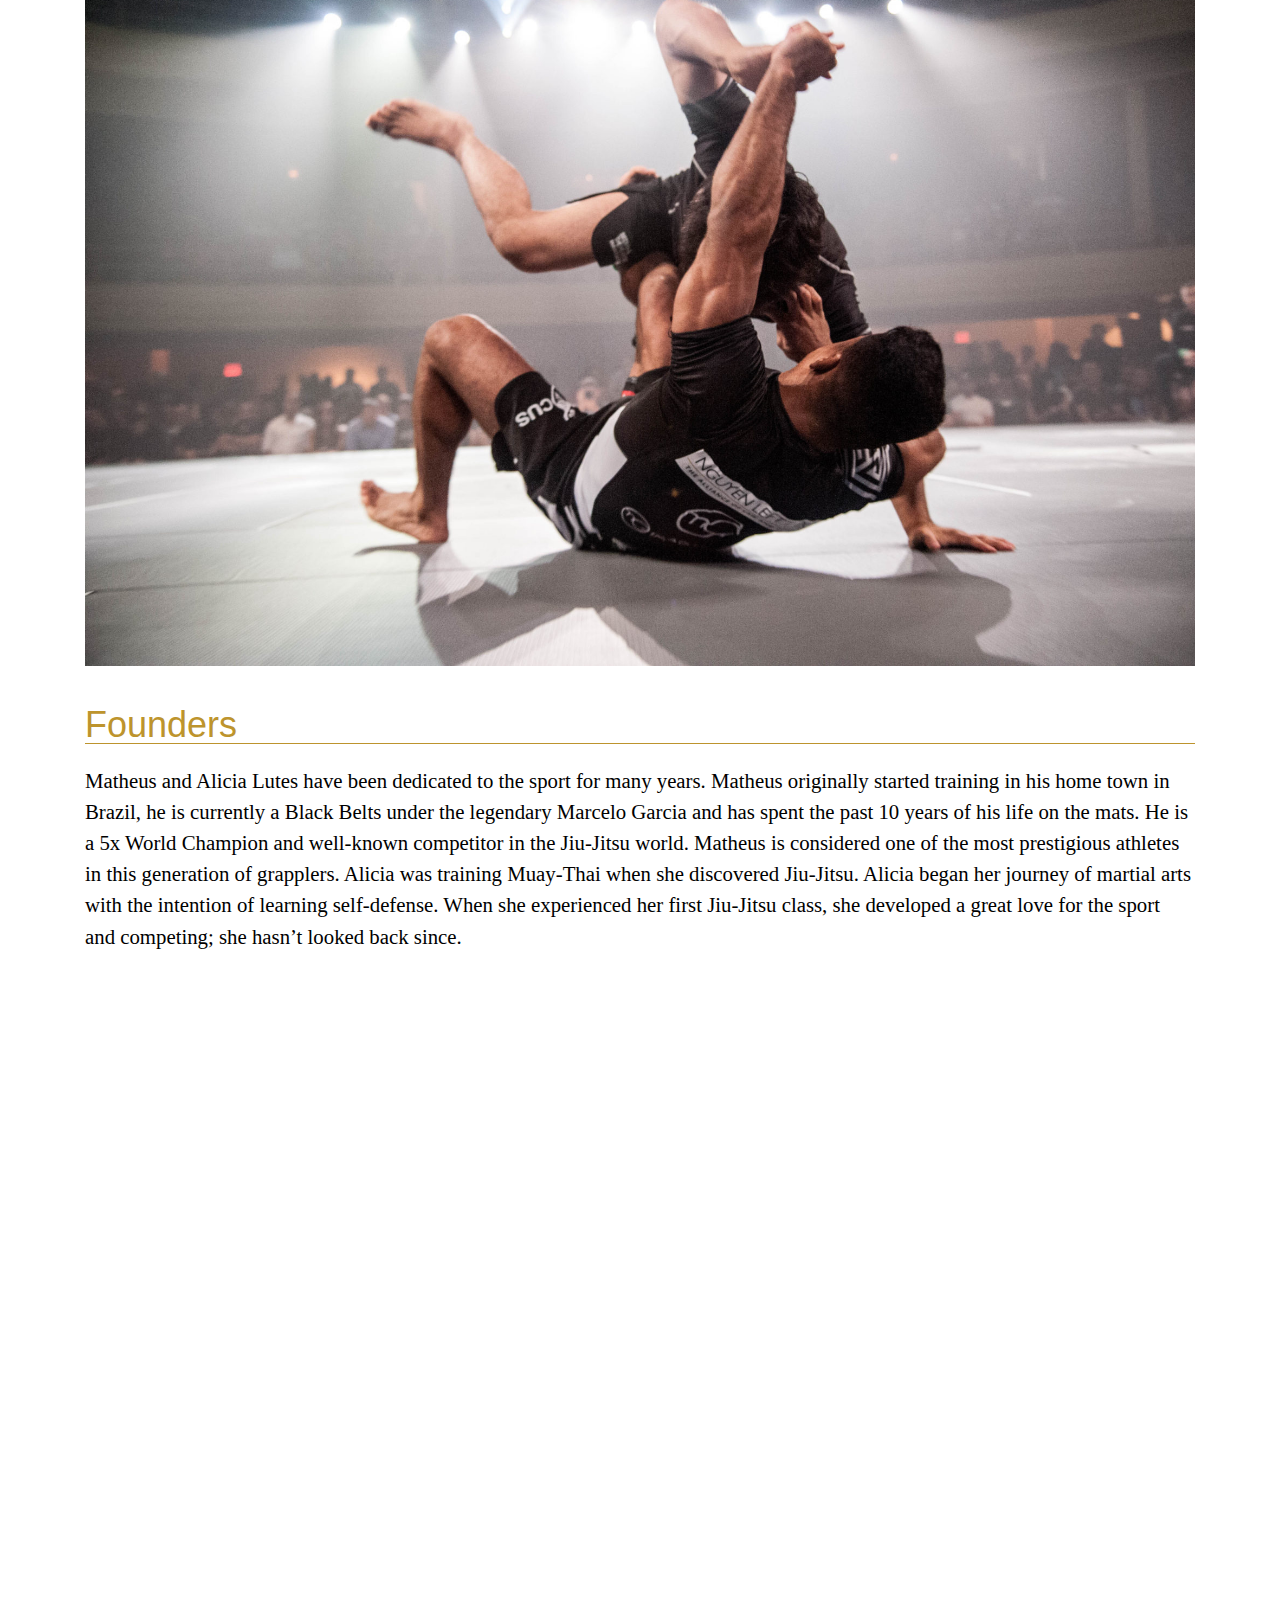
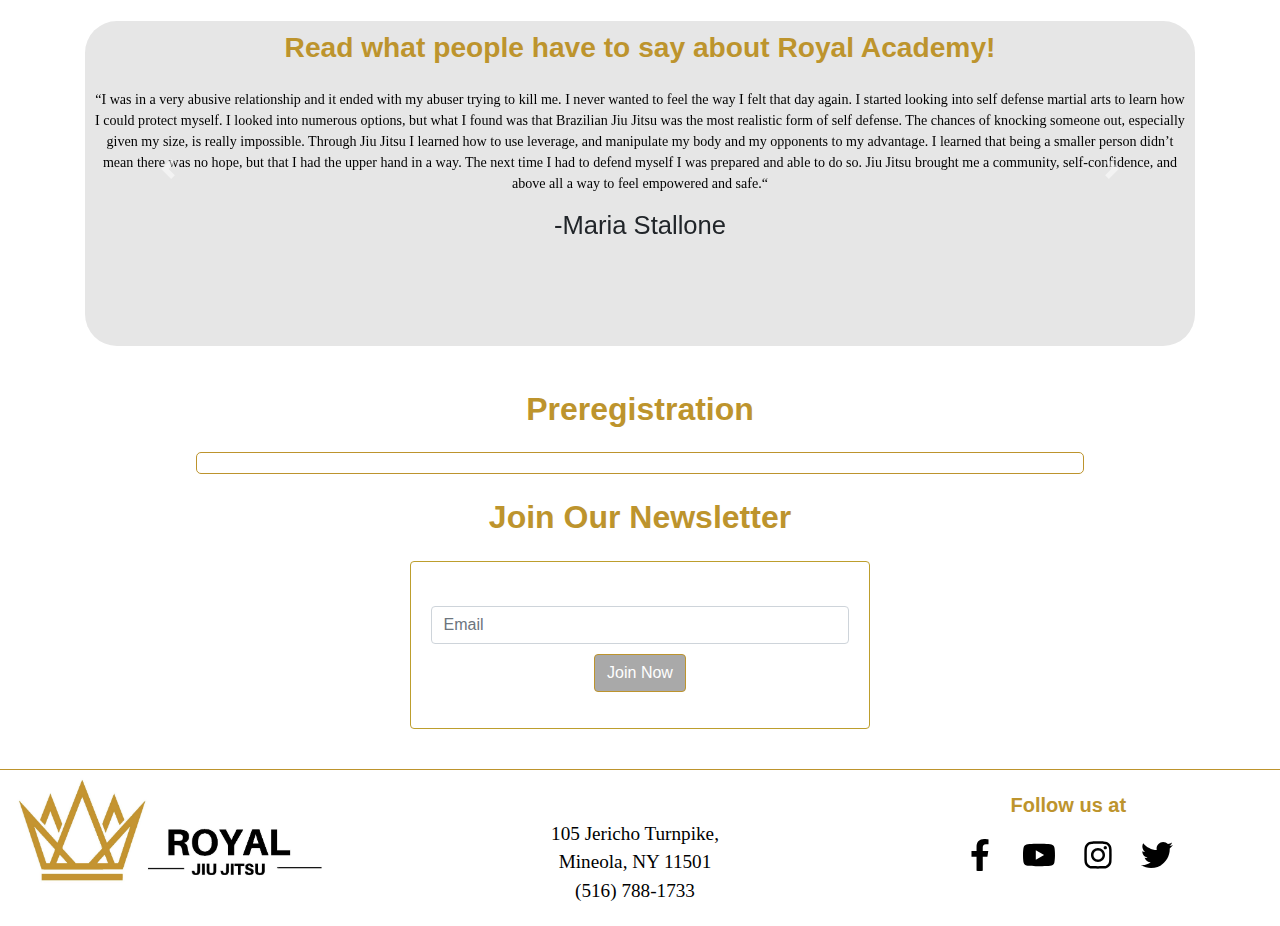
==== commit 142888fa: "CSS fixes and MindBody widget" ====
--- a/index.html
+++ b/index.html
@@ -4,14 +4,14 @@
 <head>
   <meta charset="utf-8">
   <meta name="viewport" content="width=device-width,initial-scale=1.0">
-  <title> Royal Jiu Jitsu Academy</title>
+  <title>Royal Jiu Jitsu Academy</title>
   <link rel="shortcut icon" href="./images/crown.jpg" />
   <link rel="stylesheet" href="https://stackpath.bootstrapcdn.com/bootstrap/4.4.1/css/bootstrap.min.css" integrity="sha384-Vkoo8x4CGsO3+Hhxv8T/Q5PaXtkKtu6ug5TOeNV6gBiFeWPGFN9MuhOf23Q9Ifjh" crossorigin="anonymous">
   <link rel="stylesheet" href="./main.css" />
   <script src="https://code.jquery.com/jquery-3.4.1.slim.min.js" integrity="sha384-J6qa4849blE2+poT4WnyKhv5vZF5SrPo0iEjwBvKU7imGFAV0wwj1yYfoRSJoZ+n" crossorigin="anonymous"></script>
   <script src="https://cdn.jsdelivr.net/npm/popper.js@1.16.0/dist/umd/popper.min.js" integrity="sha384-Q6E9RHvbIyZFJoft+2mJbHaEWldlvI9IOYy5n3zV9zzTtmI3UksdQRVvoxMfooAo" crossorigin="anonymous"></script>
   <script src="https://stackpath.bootstrapcdn.com/bootstrap/4.4.1/js/bootstrap.min.js" integrity="sha384-wfSDF2E50Y2D1uUdj0O3uMBJnjuUD4Ih7YwaYd1iqfktj0Uod8GCExl3Og8ifwB6" crossorigin="anonymous"></script>
-  <script src="./app.js"></script>
+  <script src="https://widgets.mindbodyonline.com/javascripts/healcode.js" type="text/javascript"></script>
 </head>
 
 <body>
@@ -122,6 +122,13 @@
 
   <!-- Newsletter Container -->
   <div class="Container text-center">
+    <div class="container" style="width: 100%; padding-top: 20px;">
+      <h2 class="font-weight-bold my-4" id="newsletterHeader" style="text-align: center;">Preregistration</h2>
+      <div id="healcodeDiv">
+        <healcode-widget data-type="prospects" data-widget-partner="object" data-widget-id="4435819a437" data-widget-version="0" ></healcode-widget>
+      </div>
+    </div>
+    
     <div class="homeNewsLetterDiv">
     <h2 class="font-weight-bold my-4" id="newsletterHeader">Join Our Newsletter</h2>
       <!-- User Input -->
--- a/main.css
+++ b/main.css
@@ -215,6 +215,8 @@
 .card {
   width: 45%;
   text-align: center;
+  border-color: rgb(189,158,45);
+  border-width: .5px;
 }
 .card-img-top {
   border: 0;
@@ -519,7 +521,9 @@
 }
 .homeNewsLetterDiv {
   text-align: center;
-  margin:0 auto;
+  /*margin:0 auto;*/
+  margin-right: 10%;
+  margin-left: 10%;
 }
 
 .spiderWeb {
@@ -593,7 +597,7 @@
   #testimonialContainer {
     background-color: rgb(230,230,230);
     padding-bottom: 3px;
-    height: 225px;
+    height: 275px;
     border-radius: 2em;
   }
 }
@@ -602,7 +606,7 @@
   #testimonialContainer {
     background-color: rgb(230,230,230);
     padding-bottom: 3px;
-    height: 175px;
+    height: 275px;
     border-radius: 2em;
   }
   #testimonialText {
@@ -621,7 +625,7 @@
   #testimonialContainer {
     background-color: rgb(230,230,230);
     padding-bottom: 3px;
-    height: 200px;
+    height: 300px;
     border-radius: 2em;
   }
   #testimonialText {
@@ -644,6 +648,17 @@
     height: 275px;
     border-radius: 2em;
   }
+  #testimonialText {
+    text-align: center;
+    width: 100%;
+    font-size: 1vw;
+  }
+
+  #testimonialHeader {
+    padding-top: 10px;
+    color: rgb(189,148,45);
+    font-size: 2.2vw;
+  }
 }
 
 
@@ -653,7 +668,51 @@
     padding-bottom: 3px;
     height: 325px;
     border-radius: 2em;
-  }
+  }  
+  #testimonialText {
+    text-align: center;
+    width: 100%;
+    font-size: 1vw;
+  }  #testimonialHeader {
+    padding-top: 10px;
+    color: rgb(189,148,45);
+    font-size: 2.2vw;
+  }
+}
+  @media only screen and (min-width: 1450px) {
+    #testimonialContainer {
+      background-color: rgb(230,230,230);
+      padding-bottom: 3px;
+      height: 500px;
+      border-radius: 2em;
+  }  
+  #testimonialText {
+    text-align: center;
+    width: 100%;
+    font-size: 1vw;
+  }  #testimonialHeader {
+    padding-top: 10px;
+    color: rgb(189,148,45);
+    font-size: 2.2vw;
+  }
+}
+  @media only screen and (min-width: 1700px) {
+    #testimonialContainer {
+      background-color: rgb(230,230,230);
+      padding-bottom: 3px;
+      height: 650px;
+      border-radius: 2em;
+  }  
+    #testimonialText {
+      text-align: center;
+      width: 100%;
+      font-size: 1vw;
+  }  
+    #testimonialHeader {
+      padding-top: 10px;
+      color: rgb(189,148,45);
+      font-size: 1.8vw;
+    }
 }
 
 
@@ -706,4 +765,19 @@
   .instructorVideos {
       overflow: hidden;
   }
-}+}
+
+#healcodeDiv {
+  padding: 10px;
+  margin-left: 10%;
+  margin-right: 10%;
+  border-style: solid;
+  border-color: rgb(189,148,45);
+  border-width: .5px;
+  border-radius: 5px;
+}
+
+.nav-link {
+  font-size: 1.6vw;
+}
+
